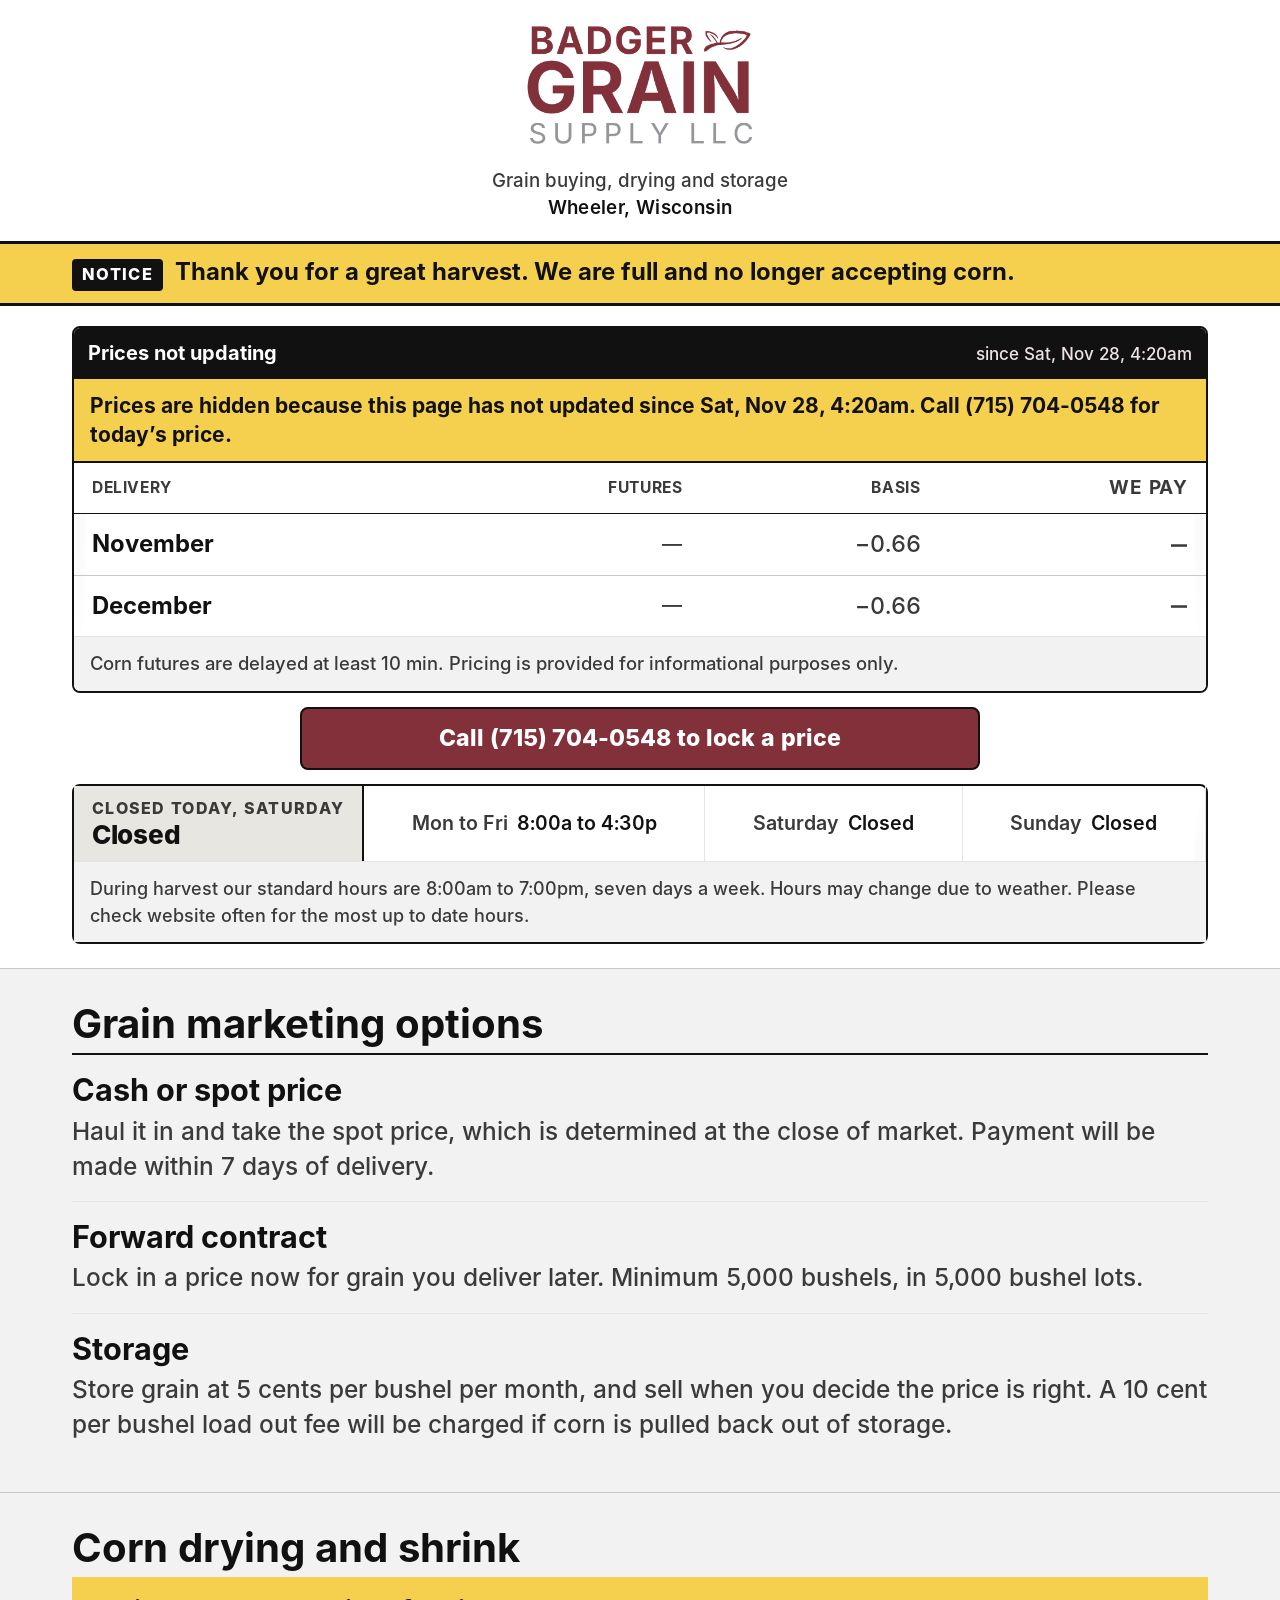
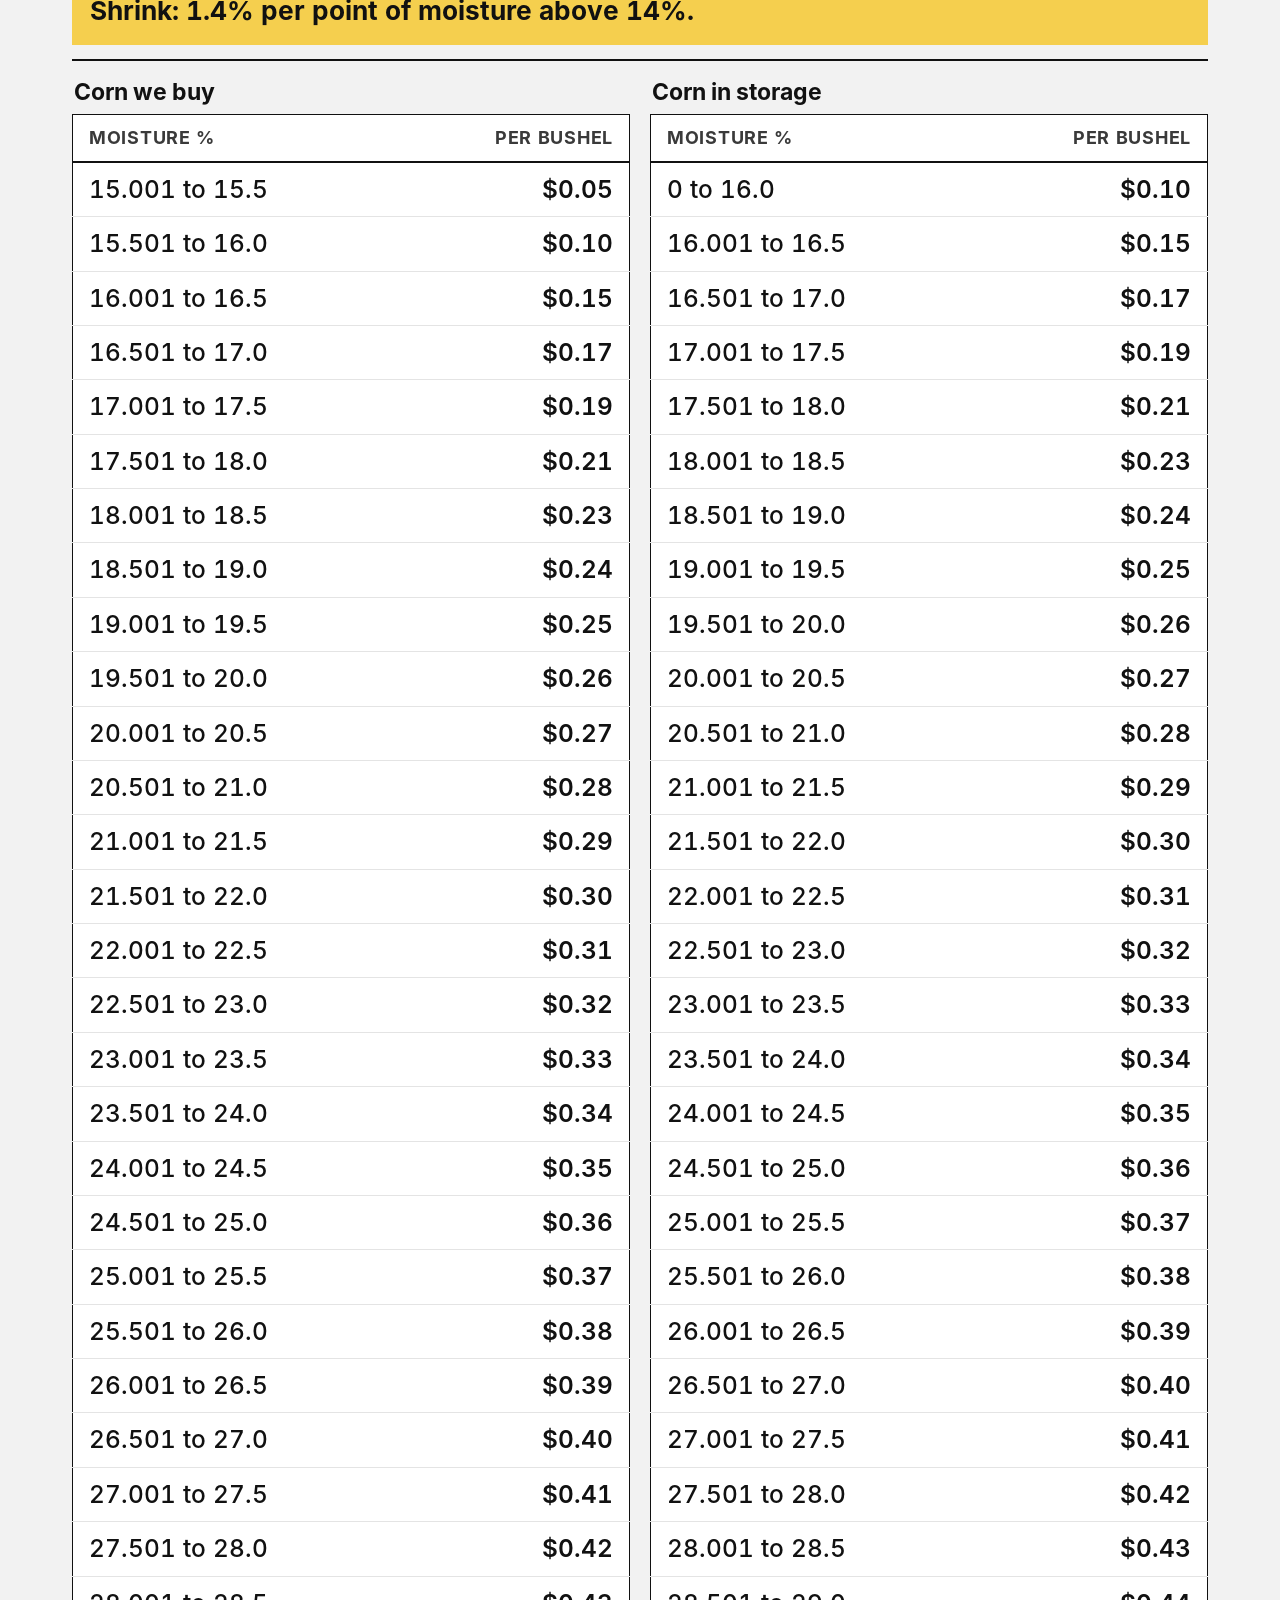
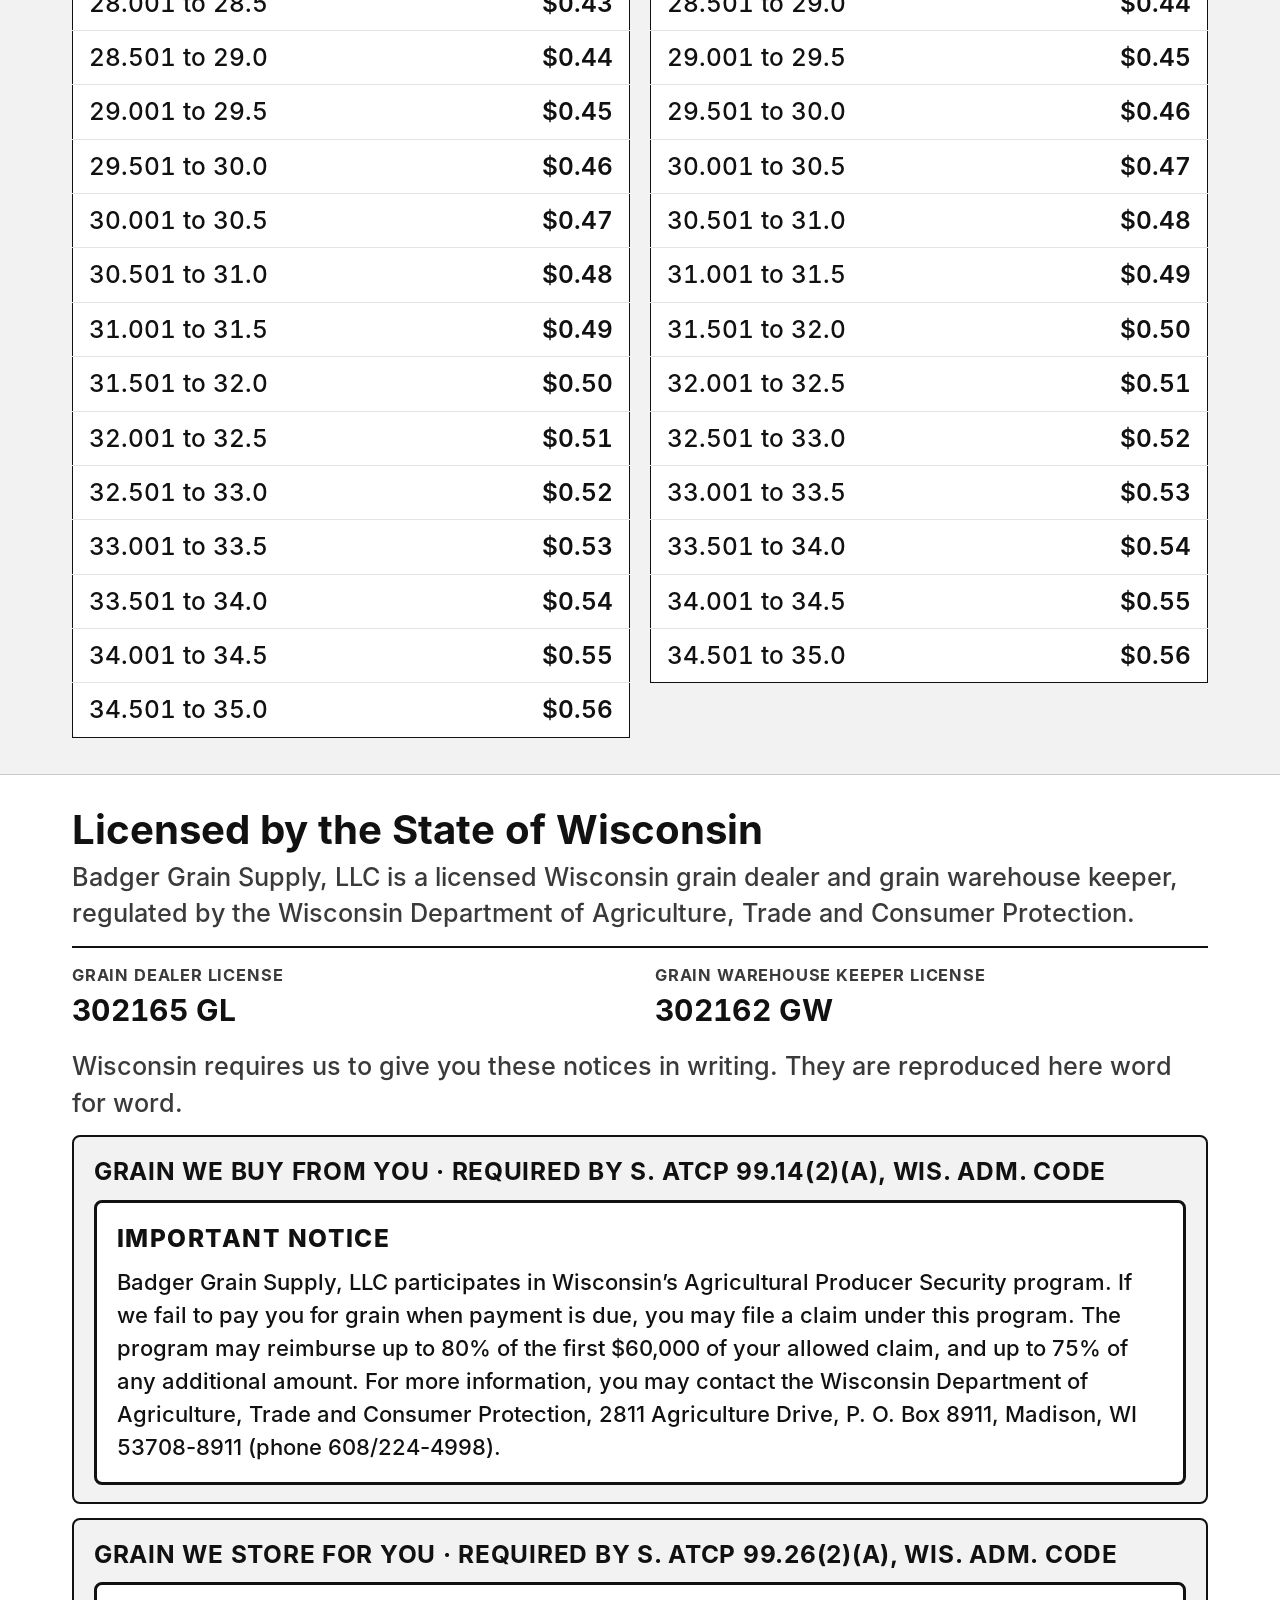
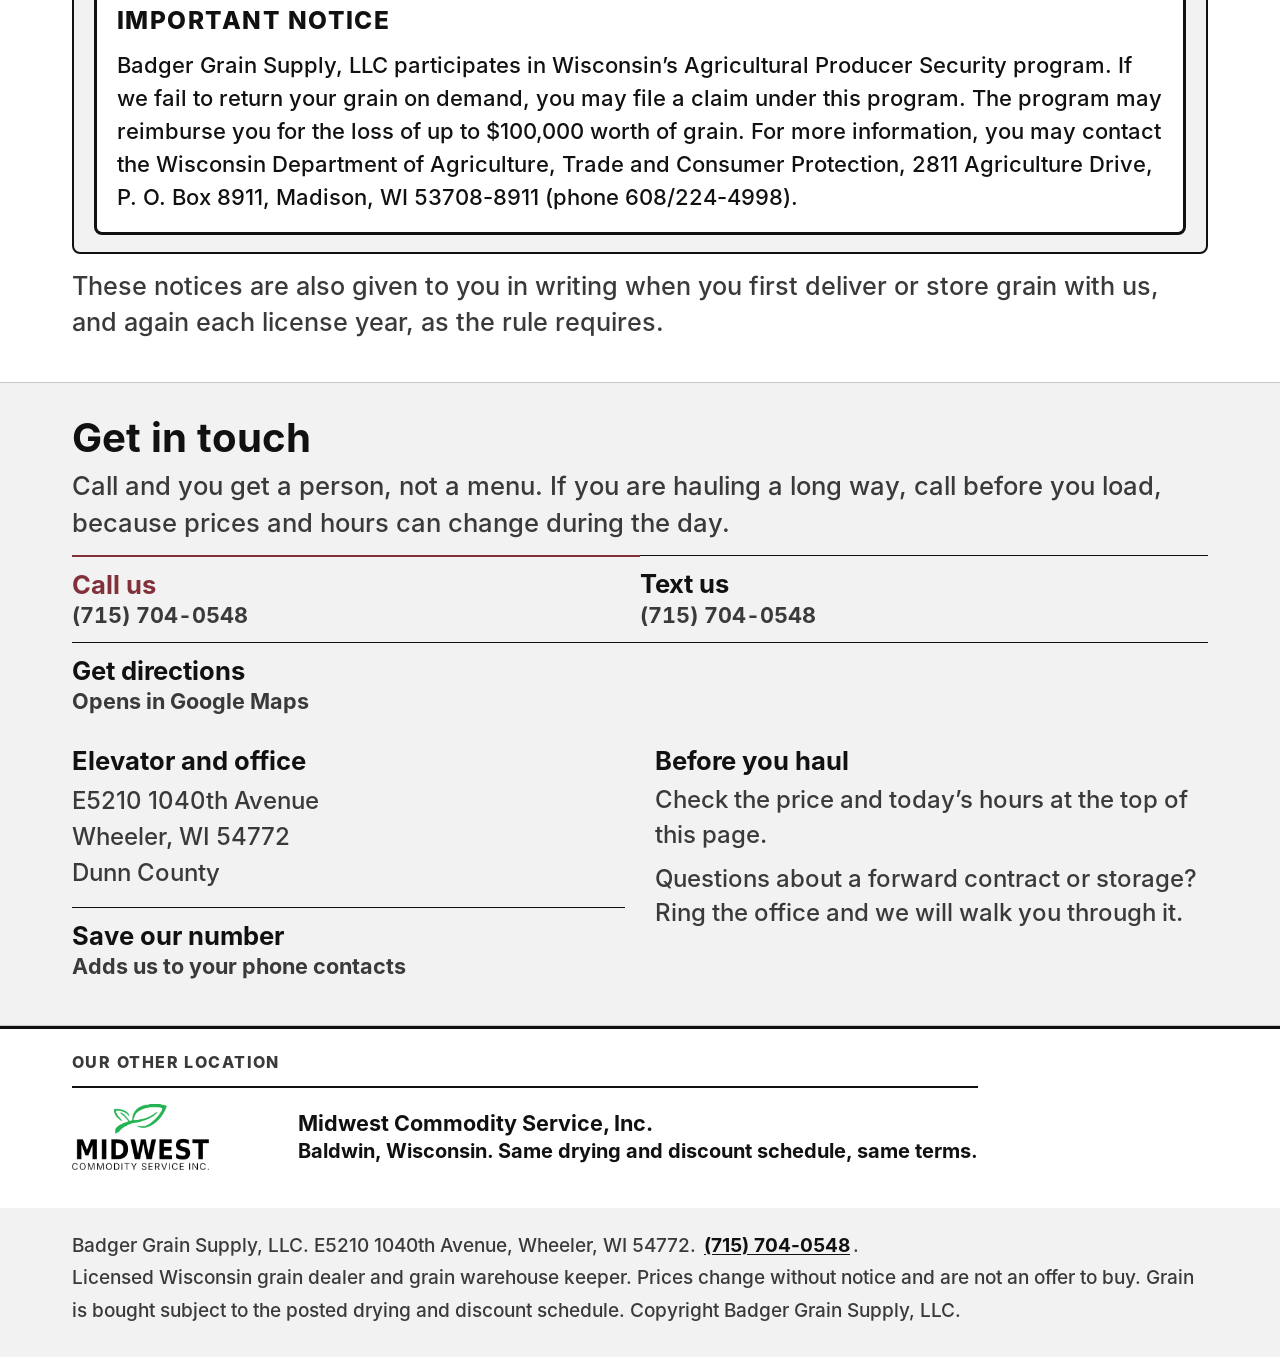
==== index.html @ 8f3e4dc2 "prices: 28 November 4:20am" ====
<!DOCTYPE html>
<html lang="en">
<head>
<meta charset="utf-8">
<meta name="viewport" content="width=device-width, initial-scale=1">
<title>Badger Grain Supply | Wheeler, WI</title>
<!-- ONE FONT FILE, PRELOADED. The browser cannot know a font exists until it
     has downloaded and parsed site.css, so on a phone the first screen is
     drawn twice: once in the fallback and again in Inter.

     MEASURED on a 400kbps link with the processor slowed four times, five
     loads each, median. "first font" is when the first Inter file finished:

       the site as it stands ......... first paint 3,972ms   first font 5,533ms
       metric-matched fallback only .. first paint 4,084ms   first font 5,649ms
       + this one preload ............ first paint 4,328ms   first font 2,225ms
       + three preloads (500/700/800)  first paint 4,980ms   first font 2,604ms

     Three was the plan and the measurement said no: three font files compete
     with the stylesheet for the same narrow pipe and cost a full second of
     first paint to save nothing. One buys the real typeface three and a third
     seconds earlier for about a third of a second of first paint. Inter 700
     is the one, because at 390px it carries 61,271px2 of the first screen's
     text against 500's 49,683 and 800's 37,548.

     crossorigin is required on a font preload even same-origin: without it the
     file is fetched twice. -->
<link rel="preload" href="fonts/inter-700.woff2" as="font" type="font/woff2" crossorigin>
<link rel="stylesheet" href="site.css">
<meta name="description" content="Badger Grain Supply buys, dries and stores corn in Wheeler, Wisconsin. Today&rsquo;s prices, hours and the corn drying schedule. Call (715) 704-0548.">
<meta name="theme-color" content="#82313a">
<link rel="canonical" href="https://badgergrain.com/">
<link rel="apple-touch-icon" href="assets/icon.png">
<meta property="og:type" content="website">
<meta property="og:site_name" content="Badger Grain Supply">
<meta property="og:title" content="Badger Grain Supply, Wheeler Wisconsin">
<meta property="og:description" content="Today&rsquo;s cash prices, hours, and the corn drying schedule. Call (715) 704-0548.">
<meta property="og:url" content="https://badgergrain.com/">
    <!-- THE LINK PREVIEW. Without these a farmer texting this address to
         another farmer, or posting it in a Facebook group, gets a bare link
         or an empty grey card -- the first thing most people ever see of
         this business, saying nothing. og.png is GENERATED from this page's
         own markup by tools/make-og.mjs, so it cannot come to disagree with
         the site the way a hand-made image would the first time the phone
         number changes. Re-run that tool and the card is right again. -->
    <meta property="og:image" content="https://badgergrain.com/og.png">
    <meta property="og:image:width" content="1200">
    <meta property="og:image:height" content="630">
    <meta property="og:image:type" content="image/png">
    <meta property="og:image:alt" content="Badger Grain Supply, LLC — cash corn prices and hours">
    <meta name="twitter:image" content="https://badgergrain.com/og.png">
<meta name="twitter:card" content="summary_large_image">
<link rel="icon" href="assets/icon.png">
<link rel="manifest" href="site.webmanifest">
</head>
<body>

<a class="skip" href="#prices">Skip to today&rsquo;s prices</a>

<header>
  <div class="wrap">
    <h1 class="logo">
      <!-- THE MARK IS A FILE, NOT A LOCKUP BUILT IN CSS. Kristi asked for the
           companies' own logos back ("keep our old logo's so people recognize it
           better"), so the four corn ears and the .wm wordmark that stood here are
           gone from this element. Everywhere else on this site the corn stays --
           the app icons, the favicon and the link-preview card are deliberately
           untouched.

           THE ARTWORK LANDED ON 2026-09-18. It was rebuilt as vector from the only
           reference there was -- a 205x98 crop of a screenshot -- because nothing
           that small survives being stretched to a 430px masthead. If the original
           files ever turn up, replacing the PNG is the whole job.

           IF THE FILE IS EVER MISSING the browser draws the alt text instead, which
           is the company's name in this site's own display face (see .logo .mark in
           site.css). That is why the alt text is a real name and not decoration.

           THE BOX IS RESERVED IN CSS, in both axes, so nothing below the masthead
           moves when the file loads and any shape fits without being cropped or
           stretched. The width and height below are MEASURED off the delivered
           file, not asked for -- they were 600x400 from assets/README.md until
           2026-09-18, when the file turned out to be 832x400 and the browser was
           reserving a box a third too narrow. -->
      <img class="mark" src="assets/logo-badgergrain.png" width="1200" height="400" alt="Badger Grain Supply, LLC">
    </h1>
    <p class="tag">Grain buying, drying and storage<span class="town">Wheeler, Wisconsin</span></p>
  </div>
</header>

<div class="notice">
  <div class="wrap">
    <span class="notice-tag">Notice</span>
    <span class="notice-msg">Thank you for a great harvest. We are full and no longer accepting corn.</span>
  </div>
</div>

<!-- Everything from here to </main> is the page proper. The notice
     banner sits above this, outside main, because it is site level
     and because publishSite() anchors it to </header>. -->
<main id="content">
<div class="top">
  <div class="wrap topgrid">

    <div class="pricecol" id="prices">
      <div class="panel">
      <div class="hd">Prices paid today<span class="as">as of Saturday, November 28, 4:20am</span></div>
      <table class="bids">
        <caption class="sr-only">Cash corn bids by delivery month</caption>
        <thead>
          <tr><th scope="col">Delivery</th><th scope="col" class="r m-hide">Futures</th><th scope="col" class="r m-hide">Basis</th><th scope="col" class="r">We pay</th></tr>
        </thead>
        <tbody>
          <tr><td class="mo">November</td><td class="fut r m-hide">$4.45<span class="q">½</span><span class="con">Dec 26</span></td><td class="bas r m-hide">−0.66</td><td class="pay r">$3.80</td></tr>
          <tr><td class="mo">December</td><td class="fut r m-hide">$4.45<span class="q">½</span><span class="con">Dec 26</span></td><td class="bas r m-hide">−0.66</td><td class="pay r">$3.80</td></tr>
        </tbody>
      </table>

      <div class="tnote">Corn futures are delayed at least 10 min. Pricing is provided for informational purposes only.</div>
      </div>
      <a class="call num" href="tel:+17157040548">Call <span class="nb">(715) 704-0548</span> to lock a price</a>
    </div>

    <div class="panel hourspanel">
      <div class="today is-shut">
        <div class="today-lbl">Closed today, Saturday</div>
        <div class="today-hrs num">Closed</div>
      </div>
      <div class="hrow"><span>Mon to Fri</span><span class="num">8:00a to 4:30p</span></div>
      <div class="hrow"><span>Saturday</span><span>Closed</span></div>
      <div class="hrow"><span>Sunday</span><span>Closed</span></div>
      <div class="hnote">During harvest our standard hours are 8:00am to 7:00pm, seven days a week. Hours may change due to weather. Please check website often for the most up to date hours.</div>
    </div>

  </div>
</div>

<section>
  <div class="wrap">
    <h2>Grain marketing options</h2>
    <div class="ways">
      <div class="way">
        <h3>Cash or spot price</h3>
        <p>Haul it in and take the spot price, which is determined at the close of market. Payment will be made within 7 days of delivery.</p>
      </div>
      <div class="way">
        <h3>Forward contract</h3>
        <p>Lock in a price now for grain you deliver later. Minimum 5,000 bushels, in 5,000 bushel lots.</p>
      </div>
      <div class="way">
        <h3>Storage</h3>
        <p>Store grain at 5 cents per bushel per month, and sell when you decide the price is right. A 10 cent per bushel load out fee will be charged if corn is pulled back out of storage.</p>
      </div>
    </div>
  </div>
</section>

<section id="drying">
  <div class="wrap">
    <h2>Corn drying and shrink</h2>
    <div class="shrink num">
      <strong>Shrink: 1.4% per point of moisture above 14%.</strong>
    </div>
    <!-- BOTH SCHEDULES, ALWAYS. Sig, 2026-09-11: "non collapsing is actually
         preferrable." This was a details element that opened on a click, so a
         grower standing at the scale had to find and press something before
         the charge that comes off his settlement would show. The box it sat in
         is kept; only the summary and the open/closed states are gone. -->
    <div class="drop">
      <div class="dropbody">
        <div class="schedgrid">
        <div class="schedcol">
          <h3 class="schedhd">Corn we buy</h3>
          <table class="sched num">
            <caption class="sr-only">Corn we buy, drying charge by moisture</caption>
            <thead><tr><th scope="col">Moisture %</th><th scope="col" class="r">Per bushel</th></tr></thead>
            <tbody>
          <tr><td>15.001 to 15.5</td><td>$0.05</td></tr>
          <tr><td>15.501 to 16.0</td><td>$0.10</td></tr>
          <tr><td>16.001 to 16.5</td><td>$0.15</td></tr>
          <tr><td>16.501 to 17.0</td><td>$0.17</td></tr>
          <tr><td>17.001 to 17.5</td><td>$0.19</td></tr>
          <tr><td>17.501 to 18.0</td><td>$0.21</td></tr>
          <tr><td>18.001 to 18.5</td><td>$0.23</td></tr>
          <tr><td>18.501 to 19.0</td><td>$0.24</td></tr>
          <tr><td>19.001 to 19.5</td><td>$0.25</td></tr>
          <tr><td>19.501 to 20.0</td><td>$0.26</td></tr>
          <tr><td>20.001 to 20.5</td><td>$0.27</td></tr>
          <tr><td>20.501 to 21.0</td><td>$0.28</td></tr>
          <tr><td>21.001 to 21.5</td><td>$0.29</td></tr>
          <tr><td>21.501 to 22.0</td><td>$0.30</td></tr>
          <tr><td>22.001 to 22.5</td><td>$0.31</td></tr>
          <tr><td>22.501 to 23.0</td><td>$0.32</td></tr>
          <tr><td>23.001 to 23.5</td><td>$0.33</td></tr>
          <tr><td>23.501 to 24.0</td><td>$0.34</td></tr>
          <tr><td>24.001 to 24.5</td><td>$0.35</td></tr>
          <tr><td>24.501 to 25.0</td><td>$0.36</td></tr>
          <tr><td>25.001 to 25.5</td><td>$0.37</td></tr>
          <tr><td>25.501 to 26.0</td><td>$0.38</td></tr>
          <tr><td>26.001 to 26.5</td><td>$0.39</td></tr>
          <tr><td>26.501 to 27.0</td><td>$0.40</td></tr>
          <tr><td>27.001 to 27.5</td><td>$0.41</td></tr>
          <tr><td>27.501 to 28.0</td><td>$0.42</td></tr>
          <tr><td>28.001 to 28.5</td><td>$0.43</td></tr>
          <tr><td>28.501 to 29.0</td><td>$0.44</td></tr>
          <tr><td>29.001 to 29.5</td><td>$0.45</td></tr>
          <tr><td>29.501 to 30.0</td><td>$0.46</td></tr>
          <tr><td>30.001 to 30.5</td><td>$0.47</td></tr>
          <tr><td>30.501 to 31.0</td><td>$0.48</td></tr>
          <tr><td>31.001 to 31.5</td><td>$0.49</td></tr>
          <tr><td>31.501 to 32.0</td><td>$0.50</td></tr>
          <tr><td>32.001 to 32.5</td><td>$0.51</td></tr>
          <tr><td>32.501 to 33.0</td><td>$0.52</td></tr>
          <tr><td>33.001 to 33.5</td><td>$0.53</td></tr>
          <tr><td>33.501 to 34.0</td><td>$0.54</td></tr>
          <tr><td>34.001 to 34.5</td><td>$0.55</td></tr>
          <tr><td>34.501 to 35.0</td><td>$0.56</td></tr>
            </tbody>
          </table>
        </div>
        <div class="schedcol">
          <h3 class="schedhd">Corn in storage</h3>
          <table class="sched num">
            <caption class="sr-only">Corn in storage, drying charge by moisture</caption>
            <thead><tr><th scope="col">Moisture %</th><th scope="col" class="r">Per bushel</th></tr></thead>
            <tbody>
          <tr><td>0 to 16.0</td><td>$0.10</td></tr>
          <tr><td>16.001 to 16.5</td><td>$0.15</td></tr>
          <tr><td>16.501 to 17.0</td><td>$0.17</td></tr>
          <tr><td>17.001 to 17.5</td><td>$0.19</td></tr>
          <tr><td>17.501 to 18.0</td><td>$0.21</td></tr>
          <tr><td>18.001 to 18.5</td><td>$0.23</td></tr>
          <tr><td>18.501 to 19.0</td><td>$0.24</td></tr>
          <tr><td>19.001 to 19.5</td><td>$0.25</td></tr>
          <tr><td>19.501 to 20.0</td><td>$0.26</td></tr>
          <tr><td>20.001 to 20.5</td><td>$0.27</td></tr>
          <tr><td>20.501 to 21.0</td><td>$0.28</td></tr>
          <tr><td>21.001 to 21.5</td><td>$0.29</td></tr>
          <tr><td>21.501 to 22.0</td><td>$0.30</td></tr>
          <tr><td>22.001 to 22.5</td><td>$0.31</td></tr>
          <tr><td>22.501 to 23.0</td><td>$0.32</td></tr>
          <tr><td>23.001 to 23.5</td><td>$0.33</td></tr>
          <tr><td>23.501 to 24.0</td><td>$0.34</td></tr>
          <tr><td>24.001 to 24.5</td><td>$0.35</td></tr>
          <tr><td>24.501 to 25.0</td><td>$0.36</td></tr>
          <tr><td>25.001 to 25.5</td><td>$0.37</td></tr>
          <tr><td>25.501 to 26.0</td><td>$0.38</td></tr>
          <tr><td>26.001 to 26.5</td><td>$0.39</td></tr>
          <tr><td>26.501 to 27.0</td><td>$0.40</td></tr>
          <tr><td>27.001 to 27.5</td><td>$0.41</td></tr>
          <tr><td>27.501 to 28.0</td><td>$0.42</td></tr>
          <tr><td>28.001 to 28.5</td><td>$0.43</td></tr>
          <tr><td>28.501 to 29.0</td><td>$0.44</td></tr>
          <tr><td>29.001 to 29.5</td><td>$0.45</td></tr>
          <tr><td>29.501 to 30.0</td><td>$0.46</td></tr>
          <tr><td>30.001 to 30.5</td><td>$0.47</td></tr>
          <tr><td>30.501 to 31.0</td><td>$0.48</td></tr>
          <tr><td>31.001 to 31.5</td><td>$0.49</td></tr>
          <tr><td>31.501 to 32.0</td><td>$0.50</td></tr>
          <tr><td>32.001 to 32.5</td><td>$0.51</td></tr>
          <tr><td>32.501 to 33.0</td><td>$0.52</td></tr>
          <tr><td>33.001 to 33.5</td><td>$0.53</td></tr>
          <tr><td>33.501 to 34.0</td><td>$0.54</td></tr>
          <tr><td>34.001 to 34.5</td><td>$0.55</td></tr>
          <tr><td>34.501 to 35.0</td><td>$0.56</td></tr>
            </tbody>
          </table>
        </div>
        </div>
      </div>
    </div>
  </div>
</section>

<section class="wi">
  <div class="wrap">
    <h2>Licensed by the State of Wisconsin</h2>
    <p>Badger Grain Supply, LLC is a licensed Wisconsin grain dealer and grain warehouse keeper, regulated by the Wisconsin Department of Agriculture, Trade and Consumer Protection.</p>
    <div class="lics">
      <div class="lic"><span class="l">Grain dealer license</span><span class="v num">302165 GL</span></div>
      <div class="lic"><span class="l">Grain warehouse keeper license</span><span class="v num">302162 GW</span></div>
    </div>
    <p class="statute-lead">Wisconsin requires us to give you these notices in writing. They are reproduced here word for word.</p>

    <div class="statute">
      <p class="statute-which">Grain we buy from you &middot; required by s. ATCP 99.14(2)(a), Wis. Adm. Code</p>
      <div class="statute-box">
        <p class="statute-hd">IMPORTANT NOTICE</p>
        <p>Badger Grain Supply, LLC participates in Wisconsin&rsquo;s Agricultural Producer Security program. If we fail to pay you for grain when payment is due, you may file a claim under this program. The program may reimburse up to 80% of the first $60,000 of your allowed claim, and up to 75% of any additional amount. For more information, you may contact the Wisconsin Department of Agriculture, Trade and Consumer Protection, 2811 Agriculture Drive, P. O. Box 8911, Madison, WI 53708-8911 (phone 608/224-4998).</p>
      </div>
    </div>

    <div class="statute">
      <p class="statute-which">Grain we store for you &middot; required by s. ATCP 99.26(2)(a), Wis. Adm. Code</p>
      <div class="statute-box">
        <p class="statute-hd">IMPORTANT NOTICE</p>
        <p>Badger Grain Supply, LLC participates in Wisconsin&rsquo;s Agricultural Producer Security program. If we fail to return your grain on demand, you may file a claim under this program. The program may reimburse you for the loss of up to $100,000 worth of grain. For more information, you may contact the Wisconsin Department of Agriculture, Trade and Consumer Protection, 2811 Agriculture Drive, P. O. Box 8911, Madison, WI 53708-8911 (phone 608/224-4998).</p>
      </div>
    </div>

    <p class="statute-foot">These notices are also given to you in writing when you first deliver or store grain with us, and again each license year, as the rule requires.</p>
  </div>
</section>

<section id="contact" itemscope itemtype="https://schema.org/LocalBusiness">
  <div class="wrap">
    <!-- Structured data for search engines. These must agree with the
         hours table further up the page and with the Google Business
         Profile; a search result that says 7am when the gate opens at 8
         is worse than no search result. Off-peak hours only. Harvest
         hours are irregular and go in the Business Profile as special
         hours, not here. -->
    <meta itemprop="name" content="Badger Grain Supply, LLC">
    <link itemprop="url" href="https://badgergrain.com/">
    <meta itemprop="description" content="Grain buying, drying and storage in Wheeler, Wisconsin. Licensed Wisconsin grain dealer and grain warehouse keeper.">
    <link itemprop="image" href="https://badgergrain.com/assets/icon.png">
    <link itemprop="additionalType" href="https://www.wikidata.org/wiki/Q1136883">
    <meta itemprop="areaServed" content="Dunn, Barron, Chippewa and St. Croix counties, Wisconsin">
    <meta itemprop="currenciesAccepted" content="USD">
    <!-- The two licence numbers are already on the page in words. They are the
         answer to "is this outfit bonded", they are printed on the elevator's
         own paperwork, and until now the only machine-readable thing about
         this business that a search engine could not see. -->
    <link itemprop="hasMap" href="https://www.google.com/maps/dir/?api=1&destination=E5210%201040th%20Ave%2C%20Wheeler%2C%20WI%2054772">
    <!-- Street-precision pin: this address geocoded by the US Census geocoder, the same pin dnilgis/bids uses (sources/badgergrain-*.json). -->
    <div itemprop="geo" itemscope itemtype="https://schema.org/GeoCoordinates"><meta itemprop="latitude" content="45.0562"><meta itemprop="longitude" content="-91.89957"></div>
    <div itemprop="identifier" itemscope itemtype="https://schema.org/PropertyValue">
      <meta itemprop="name" content="Wisconsin grain dealer license">
      <meta itemprop="value" content="302165 GL">
    </div>
    <div itemprop="identifier" itemscope itemtype="https://schema.org/PropertyValue">
      <meta itemprop="name" content="Wisconsin grain warehouse keeper license">
      <meta itemprop="value" content="302162 GW">
    </div>
    <!-- HOURS:meta -->
    <meta itemprop="openingHours" content="Mo-Fr 08:00-16:30">
    <!-- /HOURS:meta -->
    <h2>Get in touch</h2>
    <p class="intro">Call and you get a person, not a menu. If you are hauling a long way, call before you load, because prices and hours can change during the day.</p>

    <div class="actions">
      <a class="act act-primary" href="tel:+17157040548"><span class="act-t">Call us</span><span class="act-s num" itemprop="telephone">(715) 704-0548</span></a>
      <a class="act" href="sms:+17157040548"><span class="act-t">Text us</span><span class="act-s num">(715) 704-0548</span></a>
      <a class="act" href="https://www.google.com/maps/dir/?api=1&destination=E5210%201040th%20Ave%2C%20Wheeler%2C%20WI%2054772" target="_blank" rel="noopener"><span class="act-t">Get directions</span><span class="act-s">Opens in Google Maps</span></a>
    </div>

    <div class="cgrid">
      <div class="cblock">
        <h3 class="cbh">Elevator and office</h3>
        <p class="addr" itemprop="address" itemscope itemtype="https://schema.org/PostalAddress">
          <span itemprop="streetAddress">E5210 1040th Avenue</span><br>
          <span itemprop="addressLocality">Wheeler</span>, <span itemprop="addressRegion">WI</span> <span itemprop="postalCode">54772</span><br>
          Dunn County
        </p>
        <a class="act act-wide" href="data:text/vcard;charset=utf-8,BEGIN%3AVCARD%0D%0AVERSION%3A3.0%0D%0AN%3A%3BBadger%20Grain%20Supply%3B%3B%3B%0D%0AFN%3ABadger%20Grain%20Supply%0D%0AORG%3ABadger%20Grain%20Supply%2C%20LLC%0D%0ATEL%3BTYPE%3DWORK%2CVOICE%3A%2B17157040548%0D%0AADR%3BTYPE%3DWORK%3A%3B%3BE5210%201040th%20Avenue%3BWheeler%3BWI%3B54772%3BUSA%0D%0AURL%3Ahttps%3A%2F%2Fbadgergrain.com%2F%0D%0ANOTE%3AGrain%20buying%2C%20drying%20and%20storage.%20Wheeler%2C%20Wisconsin.%0D%0AEND%3AVCARD%0D%0A" download="Badger-Grain-Supply.vcf"><span class="act-t">Save our number</span><span class="act-s">Adds us to your phone contacts</span></a>
      </div>
      <div class="cblock">
        <h3 class="cbh">Before you haul</h3>
        <p>Check the price and today&rsquo;s hours at the top of this page.</p>
        <p>Questions about a forward contract or storage? Ring the office and we will walk you through it.</p>
      </div>
    </div>
  </div>
</section>

</main>

<div class="sister">
  <div class="wrap">
    <p class="sister-l">Our other location</p>
    <a class="sister-a" href="https://midwestcommodity.com/">
      <span class="logo sm">
        <!-- THE OTHER ELEVATOR'S OWN MARK, not this one's, and not a wordmark
             built in CSS any more. aria-hidden because the sentence to its right
             already names that company: without it a screen reader reads the name
             twice before it gets to the town. The alt text is still there and is
             still what a browser draws while the artwork is missing -- aria-hidden
             takes the element out of the accessibility tree, not off the page. -->
        <img class="mark" src="assets/logo-midwestcommodity.png" width="832" height="400" alt="Midwest Commodity Service, Inc." aria-hidden="true">
      </span>
      <span class="sister-t"><strong>Midwest Commodity Service, Inc.</strong>Baldwin, Wisconsin. Same drying and discount schedule, same terms.</span>
    </a>
  </div>
</div>

<footer>
  <div class="wrap">
    Badger Grain Supply, LLC. <span class="nb">E5210 1040th Avenue</span>, <span class="nb">Wheeler, WI 54772</span>. <span class="foot-tel"><a href="tel:+17157040548">(715) 704-0548</a><span class="foot-dot">.</span></span><br>
    Licensed Wisconsin grain dealer and grain warehouse keeper. Prices change without notice and are not an offer to buy. Grain is bought subject to the posted drying and discount schedule. Copyright Badger Grain Supply, LLC.
  </div>
</footer>


<!-- TODAY:js -->
<script type="application/json" id="today-hours">{"weekday":"8:00a to 4:30p","saturday":null,"sunday":null,"harvest":"8:00a to 7:00p","harvest_mode":false,"closed_today":false,"today_override":null,"today_date":null}</script>
<script>
/* The box, worked out from your clock rather than from the last build.
   Generated by tools/update-today.mjs -- edit tools/today-core.mjs, not this. */
(function () {
  "use strict";
  const DAY_NAMES =
    ["Sunday", "Monday", "Tuesday", "Wednesday", "Thursday", "Friday", "Saturday"];

  function spanMinutes(text) {
    const m = /^(\d{1,2}):(\d{2})([ap])\s+to\s+(\d{1,2}):(\d{2})([ap])$/i
      .exec(String(text ?? "").trim());
    if (!m) return null;
    const mins = (hh, mm, ap) => {
      let hr = +hh % 12;
      if (ap.toLowerCase() === "p") hr += 12;
      return hr * 60 + +mm;
    };
    const open = mins(m[1], m[2], m[3]), close = mins(m[4], m[5], m[6]);
    return close > open ? [open, close] : null;
  }

  const opensAt = (text) =>
    spanMinutes(text) ? String(text).split(/\s+to\s+/i)[0] : null;

  function todayBox(h, { dow, dayName, nowMins }) {
    const hoursOn = (d) =>
      h.harvest_mode ? h.harvest : d === 0 ? h.sunday : d === 6 ? h.saturday : h.weekday;

    let label, hours;
    if (h.closed_today)        { label = `Closed today, ${dayName}`;  hours = "Closed"; }
    else if (h.today_override) { label = `Open today, ${dayName}`;    hours = h.today_override; }
    else if (h.harvest_mode)   { label = `Harvest hours, ${dayName}`; hours = h.harvest; }
    else                       { label = `Open today, ${dayName}`;    hours = hoursOn(dow); }
    if (!h.closed_today && !h.today_override && !h.harvest_mode && !hoursOn(dow)) {
      label = `Closed today, ${dayName}`; hours = "Closed";
    }

    const span = h.closed_today ? null : spanMinutes(hours);
    if (span) {
      const [open, close] = span;
      if (nowMins < open) {
        label = `Closed now, ${dayName}`;
        hours = `Opens ${opensAt(hours)}`;
      } else if (nowMins >= close) {
        let next = null;
        for (let i = 1; i <= 7 && !next; i++) {
          const d = (dow + i) % 7;
          const hrs = hoursOn(d);
          if (hrs) next = { hours: hrs, tomorrow: i === 1, name: DAY_NAMES[d] };
        }
        label = "Closed for the day";
        hours = next
          ? `${next.tomorrow ? "Tomorrow" : next.name} ${opensAt(next.hours) ?? ""}`.trim()
          : "Call for hours";
      }
    }
    const open = !/^Closed/.test(label);
    return { label, hours, open };
  }

  function expireToday(h, todayISO) {
    if ((h.closed_today || h.today_override) && h.today_date !== todayISO) {
      h.closed_today = false;
      h.today_override = null;
      h.today_date = null;
      return true;
    }
    return false;
  }

  function bannerShowing(h, todayISO) {
    if (typeof h.banner !== "string" || !h.banner.trim()) return null;
    const u = h.banner_until;
    if (typeof u === "string" && /^\d{4}-\d{2}-\d{2}$/.test(u) && todayISO > u) return null;
    return h.banner;
  }

  function msToNextMinute(nowMs) {
    if (!Number.isFinite(nowMs)) return 60000;
    return 60000 - (((nowMs % 60000) + 60000) % 60000) + 1000;
  }

  function paint() {
   try {
    var data = document.getElementById("today-hours");
    if (!data) return;
    var h = JSON.parse(data.textContent);
    var now = new Date();
    var parts = new Intl.DateTimeFormat("en-US", {
      timeZone: "America/Chicago", weekday: "long",
      hour: "2-digit", minute: "2-digit", hour12: false,
    }).formatToParts(now);
    var g = {};
    for (var i = 0; i < parts.length; i++) g[parts[i].type] = parts[i].value;
    var dow = DAY_NAMES.indexOf(g.weekday);
    if (dow < 0) return;
    /* en-CA gives YYYY-MM-DD, the same shape the build compares against. */
    var todayISO = new Intl.DateTimeFormat("en-CA", {
      timeZone: "America/Chicago", year: "numeric", month: "2-digit", day: "2-digit",
    }).format(now);
    expireToday(h, todayISO);
    /* Some ICU builds render midnight as hour 24. */
    var nowMins = (Number(g.hour) % 24) * 60 + Number(g.minute);
    var r = todayBox(h, { dow: dow, dayName: g.weekday, nowMins: nowMins });

    var box = document.querySelector(".today");
    if (!r.hours) { if (box && box.parentNode) box.parentNode.removeChild(box); return; }

    /* The build removes the box on a day with no hours. Without this, a Sunday
       build followed by no Monday build would leave Monday with no box at all
       and the script with nothing to correct -- the exact failure it is here
       to prevent, arriving one day later. */
    if (!box) {
      var first = document.querySelector(".hrow");
      if (!first || !first.parentNode) return;
      box = document.createElement("div");
      var l = document.createElement("div"); l.className = "today-lbl";
      var v = document.createElement("div"); v.className = "today-hrs num";
      box.appendChild(l); box.appendChild(v);
      first.parentNode.insertBefore(box, first);
    }
    var lbl = box.querySelector(".today-lbl"), hrs = box.querySelector(".today-hrs");
    if (!lbl || !hrs) return;
    box.className = "today" + (r.open ? "" : " is-shut");
    lbl.textContent = r.label;
    hrs.textContent = r.hours;
   } catch (e) {
    /* Leave the sentence the build wrote. It was right when it was written. */
   }
  }

  paint();

  /* IT HAS TO KEEP LOOKING, NOT LOOK ONCE.
   *
   * Measured 2026-08-20 in a real browser with the clock moved: at 07:55 the
   * box correctly read "Closed now, Opens 8:00a"; at 08:05 WITHOUT A RELOAD it
   * still read "Closed now". Reloading fixed it, which is the tell -- the rule
   * was right all along and simply never ran again. At the other end of the
   * day the same fault is worse: at 17:05 the page went on saying OPEN with
   * the gate shut, which is the exact failure this box exists to prevent.
   *
   * A page on the scale-house screen, or on a phone in somebody's pocket, is
   * not reloaded at eight o'clock. So it ticks.
   *
   * TO THE TOP OF THE MINUTE, not every thirty seconds. Eight o'clock should
   * land at eight o'clock rather than up to a minute late, and a minute late
   * on the close is a minute of a page saying come on in. */
  /* WRAPPED, LIKE THE PAINT IS.
   *
   * test/clientclock.test.mjs runs this block against a deliberately minimal
   * host and asserts that "if anything at all goes wrong the sentence the
   * build wrote is left alone". The first version of this wiring sat OUTSIDE
   * any guard, so on a host without setTimeout it threw where the old code
   * had merely done nothing -- and worse, the throw happened before the
   * visibilitychange and pageshow listeners were registered, so one missing
   * feature took the other two down with it. A page must never be broken by
   * the thing that keeps its clock. */
  try {
  var timer = null;
  function schedule() {
    if (timer) clearTimeout(timer);
    timer = setTimeout(function () { paint(); schedule(); }, msToNextMinute(Date.now()));
  }
  schedule();

  /* A SLEEPING PHONE RUNS NO TIMERS. Waking at half past nine to a page that
     still says "Opens 8:00a" is the same failure as never ticking. */
  document.addEventListener("visibilitychange", function () {
    if (!document.hidden) { paint(); schedule(); }
  });

  /* AND THE BACK BUTTON DOES NOT RE-RUN THIS SCRIPT. A page restored from the
     bfcache comes back exactly as it was left, stale clock and all. Same
     lesson the admin screen learned about restored form state. */
  window.addEventListener("pageshow", function (e) {
    if (e.persisted) { paint(); schedule(); }
  });
  } catch (e) {
    /* The box is painted and correct as of now; it just will not follow the
       clock on this host. Strictly better than an exception. */
  }
})();
</script>
<!-- /TODAY:js -->

<!-- PRICE:meta -->
<script type="application/json" id="price-meta">{"builtFrom":"2026-11-28T10:20:16.361Z"}</script>
<!-- /PRICE:meta -->
<!-- PRICE:stale -->
<script>
/* IS THIS PAGE STILL BEING BUILT, AND IS THE MARKET OPEN?
   The price above is baked in by the build, which reads the board every ten
   minutes around the clock. If the build stops, the price freezes and the
   page would go on saying "Prices paid today". So, in the reader's browser:

   - past 4 hours without a build, the cash and futures columns turn to
     dashes, the heading says "Prices not updating since ..." and the reader
     is asked to call. The same line Flash Grain uses, at the same 4 hours
     the build itself withdraws the price (Sig, 13 Oct); this covers the case
     where the build does not run at all.
   - past 24 hours the "since" time carries the date, because "since Tue
     8:10am" could be any Tuesday.
   - while the build is fresh and CBOT is shut (the 7:45 to 8:30am break,
     afternoons, overnight Friday to Sunday evening) the stamp says
     "CBOT closed". Exchange holidays are not known here.

   Everything is looked up again on each check, because PRICE:live below can
   replace the panel and its stamp while the page is open. With JavaScript off
   the page is exactly what the build wrote. */
(function () {
  "use strict";
  var HIDE_H = 4, DATE_H = 24, TZ = "America/Chicago";
  var DAYS = ["Mon", "Tue", "Wed", "Thu", "Fri", "Sat", "Sun"];
  function central(t) {
    var p = {};
    new Intl.DateTimeFormat("en-US", { timeZone: TZ, weekday: "short", hour: "numeric",
      minute: "numeric", hourCycle: "h23" }).formatToParts(new Date(t))
      .forEach(function (x) { p[x.type] = x.value; });
    return { day: DAYS.indexOf(p.weekday), min: (+p.hour % 24) * 60 + (+p.minute) };
  }
  /* CBOT corn: Sunday to Friday 7:00pm to 7:45am, and 8:30am to 1:20pm on
     weekdays. Central time. */
  function cbotOpen(t) {
    var n = central(t), wk = n.day >= 0 && n.day <= 4;
    if (wk && n.min >= 510 && n.min < 800) return true;
    if (wk && n.min < 465) return true;
    if ((n.day === 6 || (n.day >= 0 && n.day <= 3)) && n.min >= 1140) return true;
    return false;
  }
  function since(t, withDate) {
    var o = { timeZone: TZ, weekday: "short", hour: "numeric", minute: "2-digit" };
    if (withDate) { o.month = "short"; o.day = "numeric"; }
    return new Date(t).toLocaleString("en-US", o).replace(/ ([AP])M$/, function (_m, a) {
      return a.toLowerCase() + "m"; });
  }
  function paint() {
    var meta = document.getElementById("price-meta");
    var panel = document.querySelector(".pricecol .panel");
    if (!meta || !panel) return;        /* withdrawn state, or an older build */
    var when;
    try { when = Date.parse(JSON.parse(meta.textContent).builtFrom); } catch (e) { return; }
    if (!when) return;
    var hd = panel.querySelector(".hd");
    var table = panel.querySelector("table.bids");
    if (!hd || !table || !hd.firstChild) return;
    var as = hd.querySelector(".as");
    if (as && !as.getAttribute("data-built")) as.setAttribute("data-built", as.textContent);
    var now = Date.now(), hours = (now - when) / 36e5;
    if (hours <= HIDE_H) {
      if (as) as.textContent = as.getAttribute("data-built") + (cbotOpen(now) ? "" : " · CBOT closed");
      return;
    }
    var stamp = since(when, hours > DATE_H);
    panel.classList.add("is-stale");
    hd.firstChild.nodeValue = "Prices not updating";
    if (as) as.textContent = "since " + stamp;
    var cells = table.querySelectorAll("td.pay, td.fut");
    for (var i = 0; i < cells.length; i++) {
      cells[i].textContent = "—";
      cells[i].setAttribute("aria-label", "not shown");
      cells[i].classList.add("gone");
    }
    var tel = document.querySelector(".call .nb");
    var p = panel.querySelector(".stalewarn");
    if (!p) {
      p = document.createElement("p");
      p.className = "stalewarn";
      p.setAttribute("role", "alert");
      panel.insertBefore(p, table);
    }
    p.textContent = "Prices are hidden because this page has not updated since " + stamp + ". Call ";
    if (tel) {
      var nb = document.createElement("span");
      nb.className = "nb";                 /* the number does not break across lines */
      nb.textContent = tel.textContent;
      p.appendChild(nb);
      p.appendChild(document.createTextNode(" for today’s price."));
    } else p.appendChild(document.createTextNode("us for today’s price."));
  }
  paint();
  /* A page left open on the office screen crosses both lines without ever
     reloading, and the market opens and shuts on the minute. */
  document.addEventListener("visibilitychange", paint);
  document.addEventListener("pricechange", paint);
  window.addEventListener("pageshow", paint);
  setInterval(paint, 6e4);
})();
</script>
<!-- /PRICE:stale -->
<!-- PRICE:live -->
<script>
/* THE PRICE ARRIVES BEFORE THE PAGE DOES.
   A new price is committed to this site's repository about forty seconds after
   the board is read. GitHub Pages then takes anywhere from half a minute to
   more than four to publish it -- measured 2026-09-21: the 10:20am build was
   committed at 10:20:42 and badgergrain.com showed it at about 10:25, with a
   hard refresh at 10:23 still on 10:10am. So this asks the repository itself.

   How: when the price on screen is more than ten and a half minutes old, ask
   GitHub which commit is newest on main, read index.html at exactly that
   commit (a commit address never serves an older copy, which a branch address
   can for five minutes), and put its price panel in place of this one. It is
   the same panel the build wrote, not a second rendering of it.

   What it never does: show an older price than the one on screen, run anywhere
   but the two live domains, or keep asking while the tab is hidden. GitHub
   allows sixty of these questions an hour to each visitor; this asks one or
   two every ten minutes, backs off to every five when the reader has stopped,
   and stops for fifteen minutes if GitHub says no. With JavaScript off, or
   GitHub unreachable, the page is exactly what Pages published. */
(function () {
  "use strict";
  var REPOS = { "badgergrain.com": "badgergrain", "midwestcommodity.com": "midwestcommodity" };
  var repo = REPOS[String(location.hostname).replace(/^www\./, "")];
  if (!repo || !window.fetch || !window.Promise) return;
  var API = "https://api.github.com/repos/midwestagsupply/" + repo + "/commits/main";
  var RAW = "https://raw.githubusercontent.com/midwestagsupply/" + repo + "/";
  var REGION = /(<div class="pricecol" id="prices">\s*<div class="panel">\n)([\s\S]*?)(\n\s*<div class="tnote">)/;
  var META = /<!-- PRICE:meta -->([\s\S]*?)<!-- \/PRICE:meta -->/;
  var STAMP = /id="price-meta">([^<]*)<\/script>/;
  var CYCLE = 10 * 6e4, GRACE = 30e3, FAST = 90e3, SLOW = 5 * 6e4, FAST_FOR = 15 * 6e4, PAUSE = 15 * 6e4;

  var lastSha = null, lastAsk = 0, pausedUntil = 0, timer = null, busy = false;

  function builtFrom() {
    var m = document.getElementById("price-meta");
    if (!m) return null;
    try { var t = Date.parse(JSON.parse(m.textContent).builtFrom); return isFinite(t) ? t : null; }
    catch (e) { return null; }
  }

  /* How long to wait before asking. Due ten and a half minutes after the read
     on screen; every ninety seconds for the quarter hour after that; then every
     five minutes, because a reader that has stopped will not start faster for
     being asked. */
  function wait(now) {
    var t = builtFrom(), due = t === null ? lastAsk + SLOW : t + CYCLE + GRACE;
    if (now < pausedUntil) return pausedUntil - now;
    if (now < due) return due - now;
    var step = (t !== null && now - due < FAST_FOR) ? FAST : SLOW;
    return Math.max(0, lastAsk + step - now);
  }

  function swap(html) {
    var r = REGION.exec(html), mm = META.exec(html);
    if (!r || !mm) return false;                  /* not a page this knows */
    var sm = STAMP.exec(mm[1]), next = null;
    if (sm) { try { next = Date.parse(JSON.parse(sm[1]).builtFrom); } catch (e) { return false; } }
    var cur = builtFrom();
    /* NEVER BACKWARDS. The newest commit on main is never older than what
       Pages serves, but GitHub's answer can be a minute behind a publish. */
    if (next !== null && cur !== null && !(next > cur)) return false;
    if (next === null && cur === null) return false;
    var panel = document.querySelector(".pricecol .panel");
    var note = panel && panel.querySelector(".tnote");
    if (!note) return false;
    while (note.previousSibling) panel.removeChild(note.previousSibling);
    note.insertAdjacentHTML("beforebegin", r[2] + "\n");
    panel.classList.remove("is-stale");
    var meta = document.getElementById("price-meta");
    if (sm) {
      if (!meta) {
        meta = document.createElement("script");
        meta.type = "application/json"; meta.id = "price-meta";
        document.body.appendChild(meta);
      }
      meta.textContent = sm[1];
    } else if (meta) meta.parentNode.removeChild(meta);
    try { document.dispatchEvent(new Event("pricechange")); } catch (e) { /* old browser */ }
    return true;
  }

  function ask() {
    if (busy) return Promise.resolve();
    busy = true; lastAsk = Date.now();
    return fetch(API, { cache: "no-store", headers: { Accept: "application/vnd.github.sha" } })
      .then(function (r) {
        if (r.status === 403 || r.status === 429) { pausedUntil = Date.now() + PAUSE; return null; }
        return r.ok ? r.text() : null;
      })
      .then(function (sha) {
        sha = sha && String(sha).trim();
        if (!sha || !/^[0-9a-f]{40}$/.test(sha) || sha === lastSha) return null;
        return fetch(RAW + sha + "/index.html", { cache: "no-store" }).then(function (r) {
          if (!r.ok) return null;
          return r.text().then(function (html) { lastSha = sha; swap(html); });
        });
      })
      .catch(function () { /* offline, or GitHub down: the page stands as published */ })
      .then(function () { busy = false; });
  }

  function tick() {
    clearTimeout(timer); timer = null;
    if (document.hidden) return;                 /* visibilitychange restarts it */
    var w = wait(Date.now());
    if (w > 0) { timer = setTimeout(tick, Math.min(w, SLOW)); return; }
    ask().then(tick);
  }

  document.addEventListener("visibilitychange", tick);
  window.addEventListener("pageshow", tick);
  window.addEventListener("online", tick);
  tick();
})();
</script>
<!-- /PRICE:live -->
<!-- PRICE:flash -->
<script>
/* THE ONE LINE THAT MAKES A NEW PRICE VISIBLE. PRICE:live already announces
   every successful swap on `pricechange`; this puts a class on the panel for
   the length of the tint in site.css and takes it off again, so a second
   update a minute later flashes a second time. Nothing here decides anything:
   if the script is blocked the panel still updates, just quietly. */
(function () {
  "use strict";
  var TINT = 1700;
  var t = null;
  document.addEventListener("pricechange", function () {
    var p = document.querySelector(".pricecol .panel");
    if (!p) return;
    p.classList.remove("is-fresh");
    void p.offsetWidth;                 /* restart the tint on a second swap */
    p.classList.add("is-fresh");
    clearTimeout(t);
    t = setTimeout(function () { p.classList.remove("is-fresh"); }, TINT);
  });
})();
</script>
<!-- /PRICE:flash -->




<!-- THE FIXED CALL BAR IS GONE. Removed 2026-08-31 at Sig's word: "i hate
     the call the office that moves with scroll, remove from both sites."

     What it was for, written down so nobody re-derives it and puts it back:
     the page is about 6,900px tall on a phone and the Call button sits in the
     first 11% of it, so a reader who has scrolled past has no button in front
     of them. THAT GAP IS REAL, AND IT IS NOW COVERED BY THE FOOTER, which
     carries the same number as its own tel: link on its own line — the change
     made on this same day for a different reason. Top of the page and bottom
     of the page, and nothing pinned over the reading in between. -->

</body>
</html>
---- site.css ----
/* Comments explaining each rule were moved out of this file on 2026-10-13 so
   visitors do not download them; see this file's history before that date. */
@font-face{font-family:"Inter";src:url("fonts/inter-500.woff2") format("woff2"),url("fonts/inter-500.woff") format("woff");font-weight:500;font-style:normal;font-display:swap}
@font-face{font-family:"Inter";src:url("fonts/inter-600.woff2") format("woff2"),url("fonts/inter-600.woff") format("woff");font-weight:600;font-style:normal;font-display:swap}
@font-face{font-family:"Inter";src:url("fonts/inter-700.woff2") format("woff2"),url("fonts/inter-700.woff") format("woff");font-weight:700;font-style:normal;font-display:swap}
@font-face{font-family:"Inter";src:url("fonts/inter-800.woff2") format("woff2"),url("fonts/inter-800.woff") format("woff");font-weight:800;font-style:normal;font-display:swap}
@font-face{font-family:"Wordmark";src:url("fonts/dejavusanscondensed-bold.woff2") format("woff2"),url("fonts/dejavusanscondensed-bold.woff") format("woff");font-weight:700;font-style:normal;font-display:swap}
:root{
  --font: "Inter","Segoe UI",system-ui,-apple-system,BlinkMacSystemFont,Roboto,"Helvetica Neue",Arial,sans-serif;
  --display:"Wordmark","DejaVu Sans Condensed","Liberation Sans Narrow","Arial Narrow",Arial,sans-serif;
  --radius:8px;--ink:#111111;--paper:#ffffff;--bg:#f2f2f2;--yellow:#f5cf4e;--yellow-dk:#e2b92e;
  --line:#c8c8c8;--line-lt:#e4e4e4;--grey:#3a3a3a;--band:#f2f2f2;

  --brand:#82313a;--brand-dk:#6f2a32;--brand-lt:#963943;--brand-dark-txt:#b34350;--on-brand:#ffffff;

  --panel-hd:#82313a;--panel-hd-fg:#ffffff;--panel-hd-as:#eee4e5;

  --sister-brand:#15662f;
}

:root{--brand-txt:var(--brand)}
*{box-sizing:border-box;margin:0;padding:0}
html{-webkit-text-size-adjust:100%;font-size:19px}
body{font-family:var(--font);color:var(--ink);background:var(--bg);line-height:1.45;font-size:1.05rem;font-weight:500}
a{color:var(--ink);font-weight:700;text-decoration:underline;text-underline-offset:2px}
h1,h2,h3{line-height:1.15;font-weight:700}
.num{font-variant-numeric:tabular-nums;font-feature-settings:"tnum" 1}
.wrap{max-width:1180px;margin:0 auto;padding:0 16px}
.sister{background:var(--paper);border-top:3px solid var(--ink);padding:22px 0}
.sister-l{font-size:.8rem;font-weight:800;letter-spacing:.09em;text-transform:uppercase;color:var(--grey);margin-bottom:12px}
.sister-a{display:inline-flex;align-items:center;gap:16px;flex-wrap:wrap;text-decoration:none;color:var(--ink);border:2px solid var(--ink);border-radius:var(--radius);padding:14px 18px;max-width:100%}
.sister-a:hover{background:var(--yellow);text-decoration:none}

.sister .wmrule{background:var(--sister-brand)}

.sister-t{font-size:1rem;line-height:1.35;min-width:0}
.sister-t strong{display:block;font-size:1.08rem}
.logo.sm{display:flex;align-items:center;gap:1px;line-height:1;flex:0 0 auto}
.logo.sm .ear{height:clamp(52px,12vw,64px)}
.logo.sm .wm1{font-size:clamp(1.5rem,4.6vw,1.85rem)}
.logo.sm .wmrule{height:3px;margin:3px 0 2px}
.logo.sm .wm2{font-size:clamp(.56rem,1.7vw,.68rem);letter-spacing:.075em}
header{background:var(--paper);border-bottom:3px solid var(--ink);text-align:center}
header .wrap{display:flex;flex-direction:column;align-items:center;gap:8px;padding-top:14px;padding-bottom:14px}
.logo{margin:0;line-height:0}
.logo>img{display:block;width:auto;height:clamp(74px,17vw,120px);max-width:100%}
.logo:has(.wm){display:flex;align-items:center;justify-content:center;gap:2px;max-width:100%;line-height:1}
.logo .ear{display:block;width:auto;height:clamp(58px,13vw,112px);flex:0 0 auto}
.logo .ear.l{margin-right:-3px} .logo .ear.r{margin-left:-3px}
.wm{display:flex;flex-direction:column;align-items:center;line-height:1;min-width:0}
.wm1{font-family:var(--display);font-size:clamp(1.85rem,6.4vw,3.35rem);font-weight:700;text-transform:uppercase;line-height:.92;letter-spacing:.005em}
.wmrule{display:block;width:100%;height:clamp(3px,.55vw,5px);background:var(--brand);margin:clamp(3px,.5vw,5px) 0 clamp(2px,.4vw,4px)}
.wm2{font-family:var(--display);font-size:clamp(.66rem,2.36vw,1.24rem);font-weight:700;letter-spacing:.085em;text-transform:uppercase;white-space:nowrap;line-height:1}
.sr-only{position:absolute;width:1px;height:1px;overflow:hidden;clip:rect(0 0 0 0);white-space:nowrap}

.tag{margin-top:clamp(10px,1.3vw,18px);font-size:clamp(.85rem,.82rem + .18vw,.95rem);color:var(--grey);max-width:34em;line-height:1.45}
.tag .town{display:block;font-weight:600;color:var(--ink);letter-spacing:.02em}
.pricecol{display:flex;flex-direction:column;gap:14px;min-width:0}
.call{display:block;width:100%;text-align:center;background:var(--brand);color:var(--on-brand);font-weight:800;font-size:clamp(1.1rem,1rem + .5vw,1.38rem);padding:18px 22px;text-decoration:none;border-radius:var(--radius);border:3px solid var(--ink)}
.call:hover{background:var(--brand-dk);text-decoration:none}
.notice{background:var(--yellow);border-bottom:3px solid var(--ink);padding:12px 0}
.notice .wrap{display:flex;align-items:baseline;gap:12px;flex-wrap:wrap}
.notice-tag{background:var(--ink);color:#fff;font-weight:800;font-size:.82rem;letter-spacing:.08em;text-transform:uppercase;padding:4px 10px;border-radius:4px;flex:0 0 auto}
.notice-msg{font-weight:700;font-size:clamp(1.02rem,.97rem + .35vw,1.2rem);line-height:1.35}
.top{background:var(--paper);border-bottom:1px solid var(--line);padding:22px 0 28px}
.topgrid{display:grid;grid-template-columns:1fr;gap:16px;align-items:start}
.topgrid > *{min-width:0}
.panel{border:2px solid var(--ink);border-radius:var(--radius);overflow-x:auto;scrollbar-width:thin;background-color:var(--paper);
  background-image:linear-gradient(to right,var(--paper),rgba(255,255,255,0)),linear-gradient(to left,var(--paper),rgba(255,255,255,0)),radial-gradient(farthest-side at 0 50%,rgba(17,17,17,.20),rgba(17,17,17,0)),radial-gradient(farthest-side at 100% 50%,rgba(17,17,17,.20),rgba(17,17,17,0));
  background-position:left center,right center,left center,right center;background-repeat:no-repeat;
  background-size:34px 100%,34px 100%,13px 100%,13px 100%;background-attachment:local,local,scroll,scroll}
.panel .hd{background:var(--panel-hd);color:var(--panel-hd-fg);padding:12px 14px;font-weight:700;font-size:1.05rem;display:flex;justify-content:space-between;gap:8px;align-items:baseline;flex-wrap:wrap}
.panel .hd .as{font-weight:400;color:var(--panel-hd-as);font-size:.85rem}
.bids td.mo{font-weight:700;white-space:nowrap}
.bids .fut{font-variant-numeric:tabular-nums;white-space:nowrap}
.bids .con{display:block;font-size:.8rem;font-weight:500;color:var(--grey);margin-top:2px;letter-spacing:.01em}
.bids td.bas{font-variant-numeric:tabular-nums;white-space:nowrap;color:var(--grey)}
.bids td.pay{font-weight:800;font-size:clamp(1.3rem,1.18rem + .5vw,1.58rem);font-variant-numeric:tabular-nums;white-space:nowrap}
@media(max-width:600px){ .bids .m-hide{display:none} }
.nobid{padding:26px 18px;text-align:center}
.nobid-h{font-size:clamp(1.3rem,1.1rem + .9vw,1.75rem);font-weight:800;line-height:1.2}
.nobid-p{margin-top:8px;color:var(--grey);font-size:1.02rem;max-width:44ch;margin-left:auto;margin-right:auto}
.today{background:var(--yellow);border-bottom:2px solid var(--ink);padding:14px 12px;text-align:center}
.today-lbl{font-size:clamp(.95rem,.9rem + .3vw,1.1rem);font-weight:800;color:var(--ink);text-transform:uppercase;letter-spacing:.06em;margin-bottom:4px}
.today-hrs{font-size:clamp(1.5rem,1.15rem + 1vw,1.8rem);font-weight:800;line-height:1.1;letter-spacing:-.01em;white-space:nowrap}
.hrow{display:flex;justify-content:space-between;align-items:center;gap:12px;padding:14px 16px;border-bottom:1px solid var(--line-lt);font-size:clamp(1.02rem,.99rem + .18vw,1.1rem);font-weight:600}
.hrow span:first-child{min-width:0;white-space:normal;flex:1 1 auto}
.hrow span:last-child{flex:0 0 auto;white-space:nowrap;font-variant-numeric:tabular-nums}
.hrow:last-of-type{border-bottom:none}
.hnote{padding:13px 16px;background:var(--band);font-size:1.02rem;color:var(--grey);border-top:1px solid var(--line-lt)}
table{width:100%;border-collapse:collapse;table-layout:auto}
td,th{overflow-wrap:normal}
th{text-align:left;font-size:.9rem;text-transform:uppercase;letter-spacing:.04em;color:var(--grey);font-weight:700;padding:11px 12px;border-bottom:2px solid var(--ink);white-space:nowrap;background:var(--paper)}
th.r,td.r{text-align:right}
td{padding:13px 12px;border-bottom:1px solid var(--line-lt);font-size:clamp(1.05rem,1.01rem + .24vw,1.18rem);vertical-align:middle}
tr:last-child td{border-bottom:none}
td .cm{font-weight:700}
td .sub{display:block;font-size:.85rem;color:var(--grey);margin-top:1px}
td.cash{font-weight:800;font-size:clamp(1.32rem,1.2rem + .5vw,1.6rem);font-variant-numeric:tabular-nums;white-space:nowrap}
td.r{font-variant-numeric:tabular-nums}
.m-hide{display:none}
.tnote{padding:13px 16px;background:var(--band);font-size:1.02rem;color:var(--grey);border-top:1px solid var(--line-lt)}
.tnote strong{color:var(--ink)}
section{padding:34px 0;border-bottom:1px solid var(--line)}
section h2{font-size:clamp(1.6rem,1.4rem + .95vw,2.05rem);margin-bottom:6px}
section > .wrap > p.intro{color:var(--grey);margin-bottom:14px;max-width:48em;font-size:clamp(1.1rem,1.04rem + .38vw,1.28rem)}
.ways{border:2px solid var(--ink);background:var(--paper);border-radius:var(--radius);overflow:hidden}
.way{padding:17px 18px;border-bottom:1px solid var(--line-lt)}
.way:last-child{border-bottom:none}
.way h3{font-size:clamp(1.3rem,1.18rem + .55vw,1.55rem);margin-bottom:6px}
.way p{font-size:clamp(1.06rem,1rem + .38vw,1.22rem);color:var(--grey);max-width:none}
.schedgrid{display:grid;grid-template-columns:1fr;gap:20px}
.schedgrid > *{min-width:0}
.sched{border:2px solid var(--ink);background:var(--paper);border-radius:var(--radius);overflow-x:auto}
.sched th{padding:10px 16px}
.sched td{padding:9px 16px;font-size:clamp(1.06rem,1rem + .38vw,1.22rem);font-variant-numeric:tabular-nums}
.sched td:last-child{text-align:right;font-weight:600}
.shrink{border:2px solid var(--ink);background:var(--yellow);padding:15px 18px;margin-bottom:14px;border-radius:var(--radius);font-size:clamp(1.05rem,1rem + .4vw,1.25rem)}
.shrink strong{font-size:1.05em}
.range{font-size:clamp(1.08rem,1.02rem + .38vw,1.26rem);color:var(--grey);margin-bottom:18px;max-width:46em}
.drop{border:2px solid var(--ink);border-radius:var(--radius);background:var(--paper);overflow:hidden}
.schedcol{min-width:0}
.schedhd{font-size:clamp(1.02rem,.97rem + .35vw,1.15rem);margin-bottom:8px;padding-left:2px}
.dropbody{padding:20px}
.dropbody .schedgrid{gap:20px}
.dropbody .sched{border-width:1px}
.skip{position:absolute;left:-9999px;top:0;background:var(--ink);color:#fff;padding:12px 18px;z-index:99;border-radius:0 0 var(--radius) 0;font-weight:700}
.skip:focus{left:0}
.actions{display:grid;grid-template-columns:1fr;gap:10px;margin-bottom:18px}
.act{display:grid;grid-template-columns:1fr;grid-template-rows:auto auto;align-items:center;text-decoration:none;color:var(--ink);background:var(--paper);border:2px solid var(--ink);border-radius:var(--radius);padding:13px 16px;min-height:62px}
.act:hover{background:var(--band);text-decoration:none}
.act:focus-visible{outline:3px solid var(--ink);outline-offset:2px}
.act-t{font-weight:700;font-size:clamp(1.08rem,1rem + .45vw,1.28rem);line-height:1.2}
.act-s{font-size:clamp(.98rem,.93rem + .24vw,1.08rem);color:var(--grey);line-height:1.3;overflow-wrap:anywhere}
.act-primary{background:var(--brand);color:var(--on-brand)}
.act-primary:hover{background:var(--brand-dk)}

.act-primary .act-s{color:var(--panel-hd-as)}
.act-wide{margin-top:16px}
.cbh{font-size:clamp(1.1rem,1.04rem + .38vw,1.28rem);margin-bottom:8px}
.addr{font-size:clamp(1.05rem,1rem + .4vw,1.22rem);line-height:1.5}
.cblock p{color:var(--grey);font-size:clamp(1.08rem,1.02rem + .34vw,1.2rem);margin-bottom:9px}
.wi{background:var(--paper);border-bottom:1px solid var(--line)}
.wi p{color:var(--grey);max-width:52em;margin-bottom:9px;font-size:clamp(1.08rem,1.02rem + .38vw,1.26rem)}
.wi strong{color:var(--ink)}
.wi .statute{border:2px solid var(--ink);background:var(--band);padding:17px 20px;border-radius:var(--radius);margin-top:14px;max-width:none}
.wi .statute p{color:var(--ink);font-size:clamp(1.06rem,1rem + .38vw,1.22rem);margin-bottom:10px}
.wi .statute p:last-child{margin-bottom:0}
.statute-lead{color:var(--grey);margin-bottom:14px}
.statute{margin-top:16px}
.statute-which{font-size:.92rem;font-weight:700;color:var(--grey);margin-bottom:6px;text-transform:uppercase;letter-spacing:.03em}
.statute-box{border:3px solid var(--ink);border-radius:var(--radius);background:var(--paper);padding:18px 20px}
.statute-hd{font-weight:800;font-size:1.05rem;letter-spacing:.06em;margin-bottom:8px}
.statute-box p:last-child{margin-bottom:0;color:var(--ink);font-size:clamp(1rem,.96rem + .3vw,1.1rem);line-height:1.5}
.statute-foot{color:var(--grey);font-size:.98rem;margin-top:14px}
.lics{border:2px solid var(--ink);margin-top:14px;background:var(--paper);border-radius:var(--radius);overflow:hidden}
.lic{padding:16px 20px;border-bottom:1px solid var(--line-lt);font-size:clamp(1rem,.95rem + .4vw,1.2rem)}
.lic:last-child{border-bottom:none}
.lic .l{font-weight:600;display:block}
.lic .v{font-weight:700;font-variant-numeric:tabular-nums;display:block;margin-top:2px;font-size:1.1em}
.cgrid{display:grid;grid-template-columns:1fr;gap:18px}
.cgrid > *{min-width:0}
footer{padding:22px 0 30px;font-size:.95rem;color:var(--grey);line-height:1.7}
@media(max-width:520px){
  td{font-size:.96rem;padding:10px 9px}
  th{padding:9px 9px;white-space:normal;font-size:.8rem}
  td .sub{font-size:.82rem}
  td.cash{font-size:1.18rem}
  .sched td{padding:8px 10px;font-size:1rem}
  .hrow{padding-left:12px;padding-right:12px}
}
@media(max-width:360px){
  td{font-size:.88rem;padding:9px 6px}
  th{padding:8px 6px;font-size:.72rem}
  td.cash{font-size:1.05rem}
  .sched td{padding:7px 8px;font-size:.95rem}
  .panel td:nth-child(2){white-space:normal;word-break:break-word}
  .wrap{padding-left:12px;padding-right:12px}
}
@media(min-width:681px){
  .wrap{padding:0 22px}
  .m-hide{display:table-cell}
  th,td{padding-left:18px;padding-right:18px}
  .cgrid{grid-template-columns:1fr 1fr;gap:30px}
  .actions{grid-template-columns:1fr 1fr}

  .actions > .act:last-child:nth-child(3){grid-column:1/-1}
}
@media(min-width:900px){ .schedgrid{grid-template-columns:1fr 1fr} }
@media(min-width:1024px){
  .topgrid td:nth-child(2){white-space:nowrap}
  html{font-size:20px}
  .top{padding:22px 0 26px}
  .topgrid{grid-template-columns:minmax(0,1.86fr) minmax(340px,.88fr);gap:22px}
  section{padding:32px 0}
}

.nb{white-space:nowrap}
footer a[href^="tel:"]{white-space:nowrap}

footer a[href^="tel:"]{display:inline-block;padding:10px 3px;margin:-10px 0}

.today.is-shut{background:#e8e6e0}
.today.is-shut .today-lbl{color:var(--grey)}
.today.is-shut .today-hrs{color:var(--ink)}

@media(max-width:360px){
  .hrow{font-size:.9rem;gap:6px;padding-left:10px;padding-right:10px}
}

@media(max-width:360px){ .act-s{font-size:.92rem} }

.logo.sm .wm2{font-size:clamp(.68rem,1.7vw,.68rem)}

.tnote,.hnote{font-size:.92rem;line-height:1.5}

.tag,.notice-msg,section h2,.nobid-h,.act-t,.sister-t strong{text-wrap:balance}
.way p,.wi p,.cblock p,.range,footer .wrap{text-wrap:pretty}

.wrap{padding-left:max(16px,env(safe-area-inset-left));padding-right:max(16px,env(safe-area-inset-right))}
@media(max-width:360px){
  .wrap{padding-left:max(12px,env(safe-area-inset-left));padding-right:max(12px,env(safe-area-inset-right))}
}
@media(min-width:681px){
  .wrap{padding-left:max(22px,env(safe-area-inset-left));padding-right:max(22px,env(safe-area-inset-right))}
}

@media(max-width:680px){
  .bids .m-hide{display:table-cell}
  .bids th,.bids td{padding-left:8px;padding-right:8px}
  .bids th{font-size:.78rem;letter-spacing:0;white-space:normal}
  .bids td.mo{font-size:.98rem;white-space:normal}
  .bids .con{font-size:.76rem;letter-spacing:0}
  .bids td.fut,.bids td.bas{font-size:.94rem}
  .bids td.pay{font-size:1.4rem}
}
@media(max-width:520px){
  .bids th,.bids td{padding-left:6px;padding-right:6px}
  .bids th{font-size:.74rem}
  .bids td.mo{font-size:.92rem}
  .bids .con{font-size:.72rem}
  .bids td.fut,.bids td.bas{font-size:.88rem}
  .bids td.pay{font-size:1.3rem}
}
@media(max-width:360px){
  .bids th,.bids td{padding-left:5px;padding-right:5px}
  .bids th{font-size:.72rem}
  .bids td.mo{font-size:.88rem}
  .bids .con{font-size:.7rem}
  .bids td.fut,.bids td.bas{font-size:.84rem}
  .bids td.pay{font-size:1.25rem}
}

@media(max-width:360px){
  .bids td.fut,.bids td.bas,.bids td.pay,.sched td{white-space:nowrap;word-break:normal}
}

@media(min-width:1024px){
  .bids td.pay{font-size:2.5rem;line-height:1.05;letter-spacing:-.015em}
}

@media(min-width:1024px){
  .bids th:last-child{font-size:.95rem}
}

.sister-a,.ways,.sched,.shrink,.drop,.act,.lics{border-width:1px}

@media print{

  *{background:#fff!important;color:#000!important;box-shadow:none!important}
  .panel .hd{background:var(--brand)!important;color:#fff!important;
             -webkit-print-color-adjust:exact;print-color-adjust:exact}

  .panel .hd .as{color:#fff!important;background:var(--brand)!important;
                 -webkit-print-color-adjust:exact;print-color-adjust:exact}

  .schedgrid{display:grid!important;grid-template-columns:1fr 1fr!important;gap:14px!important}

  .sched tr,.schedcol,.lic,.hrow,.way{break-inside:avoid;page-break-inside:avoid}
  section{border-bottom:none!important;padding:10px 0!important}
  a[href^="tel:"]::after{content:""}
  a[href^="http"]::after{content:" (" attr(href) ")";font-size:.8em}

  .skip,.sister,.notice-tag,.act,.actions{display:none!important}
  .wrap{max-width:none;padding:0}
  html{font-size:12pt}
}

.logo .ear.art-rev{display:none}

header{border-bottom:1px solid var(--line)}
header .wrap{padding-top:26px;padding-bottom:20px;gap:6px}

@media(min-width:1024px){
  .topgrid{grid-template-columns:1fr;gap:14px}
  .top{padding:20px 0 24px}
}

@media(min-width:681px){
  .bids td.pay{font-family:var(--display);font-weight:700;letter-spacing:-.01em;
    line-height:.95;font-size:clamp(2.6rem,.4rem + 6.6vw,5.4rem);padding-block:16px}
  .bids td.mo{font-size:clamp(1.05rem,1rem + .3vw,1.2rem);vertical-align:middle;white-space:normal}
  .bids td.mo .con{font-size:.86rem;margin-top:3px}
  .bids td.fut,.bids td.bas{vertical-align:middle;color:var(--grey)}
  .bids th{border-bottom-width:1px;font-size:.78rem;color:var(--grey)}
  .bids td{border-bottom-color:var(--line)}
  .panel .hd{font-size:1rem;padding:11px 14px}
}

@media(min-width:1024px){
  .hourspanel{display:flex;flex-wrap:wrap;align-items:stretch;overflow:visible}

  .hourspanel .today{flex:0 0 auto;display:flex;flex-direction:column;
  align-items:flex-start;justify-content:center;gap:1px;
  border-bottom:none;border-right:2px solid var(--ink);text-align:left;padding:11px 18px}
  .hourspanel .today-lbl{margin-bottom:0;font-size:.8rem;letter-spacing:.08em;white-space:nowrap}
  .hourspanel .today-hrs{font-size:clamp(1.15rem,1.05rem + .4vw,1.4rem)}
  .hourspanel .hrow{flex:1 1 auto;border-bottom:none;border-right:1px solid var(--line-lt);
  justify-content:center;gap:9px;padding:13px 16px;font-size:.98rem;white-space:nowrap}
  .hourspanel .hrow span:first-child{flex:0 0 auto;color:var(--grey);font-weight:600}
  .hourspanel .hnote{flex:1 0 100%;border-top:1px solid var(--line-lt);font-size:.9rem}
}

.ways,.drop,.act,.lics,.sister-a{border:none;border-top:2px solid var(--ink);border-radius:0;background:none}
.ways .way,.lics .lic{border-bottom:1px solid var(--line-lt);padding-left:0;padding-right:0}
.ways .way:last-child,.lics .lic:last-child{border-bottom:none}
.dropbody{padding:18px 0 4px}
.act{padding:13px 0;min-height:0;border-top-width:1px}
.act:hover{background:none;text-decoration:underline;text-underline-offset:3px}
.act-primary{background:none;color:var(--ink);border-top:2px solid var(--brand-txt)}
.act-primary .act-t{color:var(--brand-txt)}
.act-primary .act-s{color:var(--grey)}
.act-primary:hover{background:none}
.actions{gap:0}
.sister-a{padding:16px 0}
.sister-a:hover{background:none}

.shrink{border:none;border-radius:0}

.statute-box{border-width:3px}
.wi .statute{border-width:2px}

.lic .l{font-size:.82rem;letter-spacing:.05em;text-transform:uppercase;color:var(--grey);font-weight:700}
.lic .v{font-size:1.5rem;font-weight:700;letter-spacing:.01em;margin-top:1px}
@media(min-width:681px){ .lics{display:grid;grid-template-columns:1fr 1fr;column-gap:30px} }

@media(min-width:681px){ .lics .lic:nth-last-child(-n+2){border-bottom:none} }

.bids td.mo{white-space:normal}
.bids td.mo .con{white-space:normal}

.bids td.fut .q{
  display:inline-block;
  min-width:.86em;
  text-align:left;
  font-variant-numeric:normal;
}
.bids td.fut{font-variant-numeric:tabular-nums}

.call{
  max-width:34rem;
  margin-left:auto;
  margin-right:auto;
  padding:13px 20px;
  font-size:clamp(1rem, .95rem + .32vw, 1.16rem);
  border-width:2px;
}

header{border-bottom:3px solid var(--ink)}

@media(max-width:680px){
  footer .foot-tel{display:block}
}

@media(max-width:680px){
  footer .foot-dot{display:none}
  footer .foot-tel a[href^="tel:"]{padding-left:0}
}

:root{ color-scheme: light; }

.panel.is-stale .hd{background:var(--ink)}
.stalewarn{
  margin:0;padding:12px 16px;
  background:var(--yellow);color:var(--ink);
  font-weight:700;line-height:1.4;
  border-bottom:2px solid var(--ink);
}

.logo .mark{
  display:block;position:relative;overflow:hidden;
  width:clamp(210px,48vw,430px);max-width:100%;
  height:clamp(64px,14vw,118px);
  object-fit:contain;object-position:center;

  font-family:var(--display);font-weight:700;font-style:normal;
  font-size:clamp(.85rem,2.6vw,1.3rem);text-transform:uppercase;letter-spacing:.02em;
  line-height:1.1;text-align:center;color:var(--brand-txt);
}

.logo .mark::before{
  content:attr(alt);
  position:absolute;inset:0;
  display:flex;align-items:center;justify-content:center;
  padding:0 2px;background:var(--paper);
  font:inherit;color:inherit;letter-spacing:inherit;text-transform:inherit;
  text-align:inherit;line-height:inherit;
}

.logo.sm .mark{
  width:clamp(150px,34vw,210px);
  height:clamp(54px,12vw,66px);
  object-position:left center;
  font-size:clamp(.62rem,1.7vw,.85rem);letter-spacing:.03em;
  text-align:left;color:var(--sister-brand);
}
.logo.sm .mark::before{justify-content:flex-start;padding:0}

@font-face{
  font-family:"Inter Fallback";
  src:local("Segoe UI"),local("Roboto"),local("Helvetica Neue"),local("Arial"),local("Liberation Sans");

  size-adjust:106.75%;
  ascent-override:90.75%;
  descent-override:22.60%;
  line-gap-override:0%;
}
:root{
  --font:"Inter","Inter Fallback","Segoe UI",system-ui,-apple-system,BlinkMacSystemFont,Roboto,"Helvetica Neue",Arial,sans-serif;
}

@supports (content-visibility:auto){
  section#drying{content-visibility:auto;contain-intrinsic-size:auto 3931px}
  @media(min-width:1024px){ section#drying{contain-intrinsic-size:auto 2467px} }
}

.panel.is-fresh td.pay,.panel.is-fresh td.cash,.panel.is-fresh .hd .as{animation:freshen 1.6s ease-out 1}
@keyframes freshen{
  0%   {background-color:rgba(245,207,78,.95)}
  55%  {background-color:rgba(245,207,78,.75)}
  100% {background-color:transparent}
}
@media(prefers-reduced-motion:reduce){
  .panel.is-fresh td.pay,.panel.is-fresh td.cash,.panel.is-fresh .hd .as{animation:none;background-color:rgba(245,207,78,.45)}
}

@media (forced-colors: active){
  .panel .hd{border-bottom:3px solid}
  .panel,.drop,.act,.statute-box,.shrink,.notice{border:1px solid}
  .call{border:3px solid;forced-color-adjust:none}
  td.cash,.today-hrs{font-weight:800}
  .panel.is-fresh td.pay,.panel.is-fresh td.cash,.panel.is-fresh .hd .as{animation:none;outline:2px solid}
}

@page{margin:12.7mm}
@media print{

  section#drying{content-visibility:visible!important}
  p,li,td{orphans:3;widows:3}
  h2,h3,.schedhd,.cbh{break-after:avoid-page}
  .panel.is-fresh td.pay,.panel.is-fresh td.cash,.panel.is-fresh .hd .as{animation:none!important}
}

:target,#prices,#drying,#contact{scroll-margin-block-start:14px}
::selection{background:var(--brand);color:var(--on-brand)}

.call{text-wrap:balance}
.call .nb{font-variant-numeric:normal;font-feature-settings:normal}
@media(max-width:600px){ .sched td{padding-top:5px;padding-bottom:5px} }

.bids td.gone{font-size:1rem;font-weight:400;color:var(--grey)}
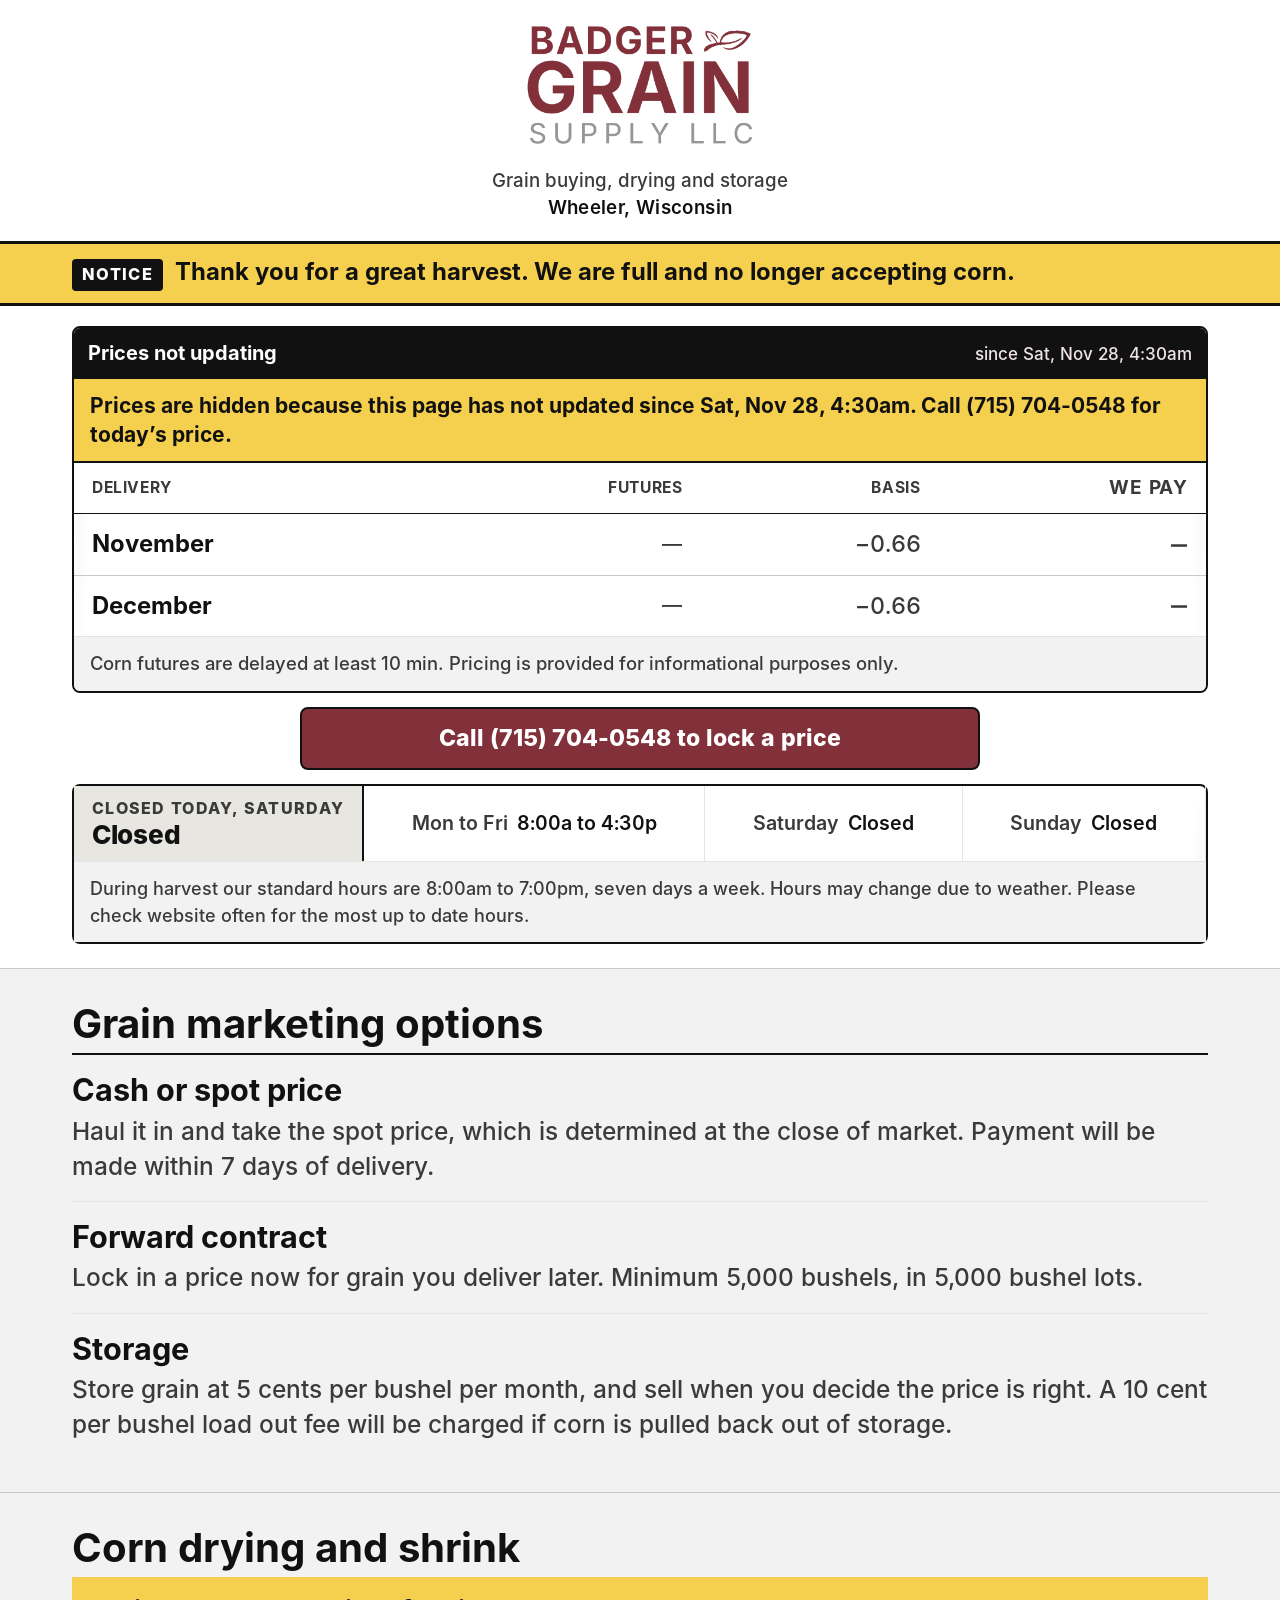
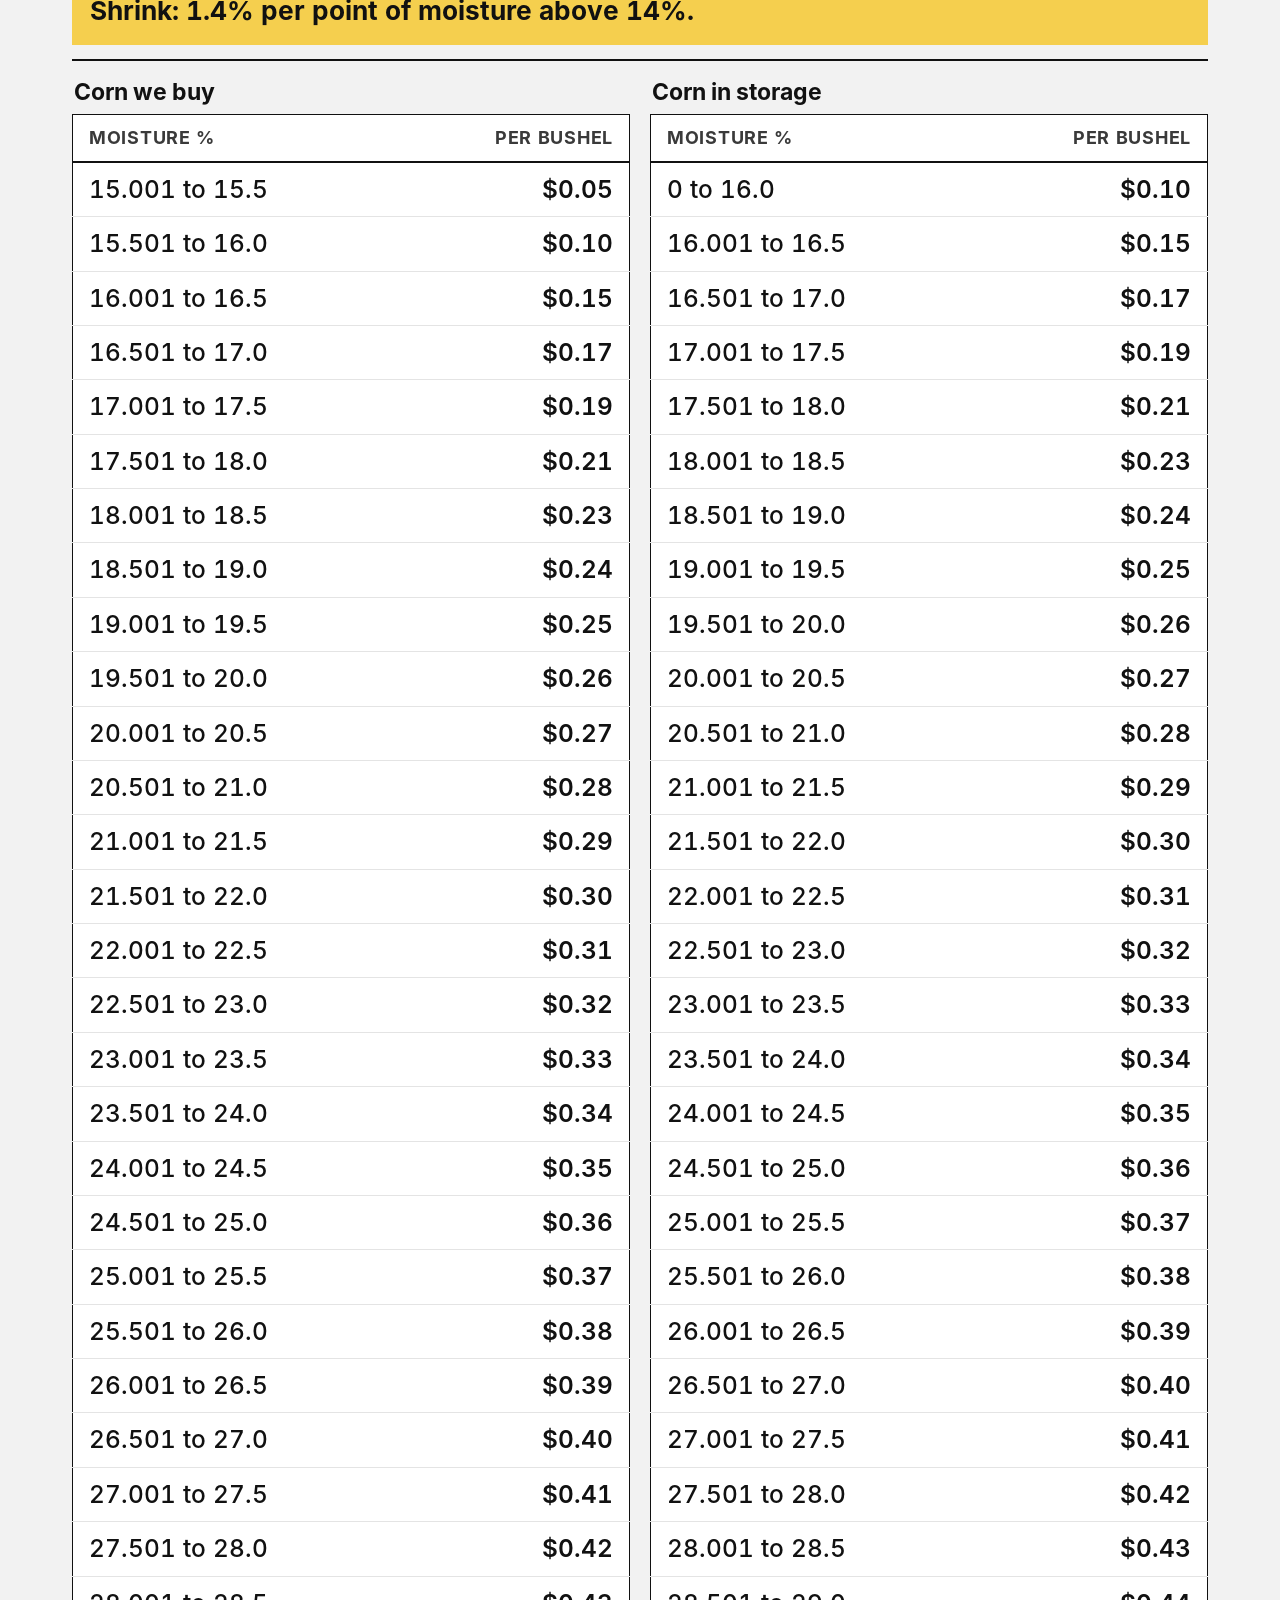
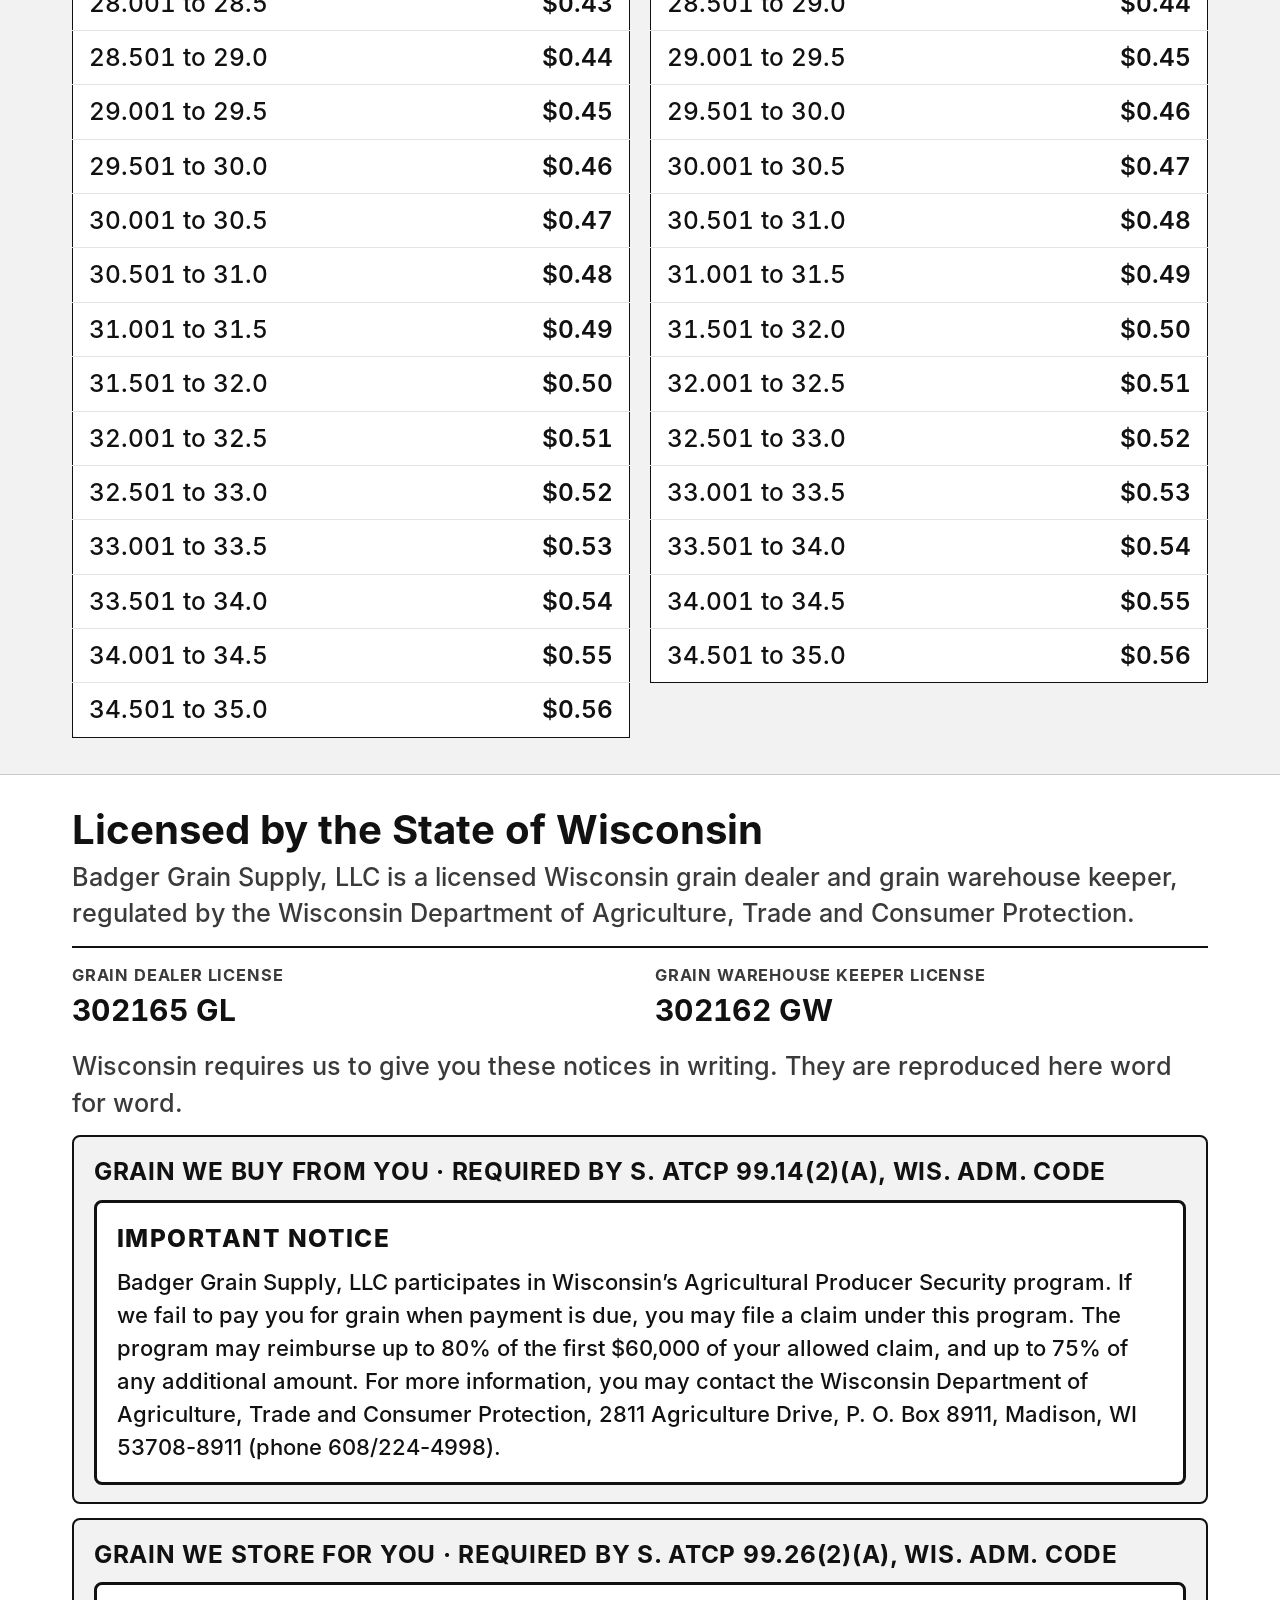
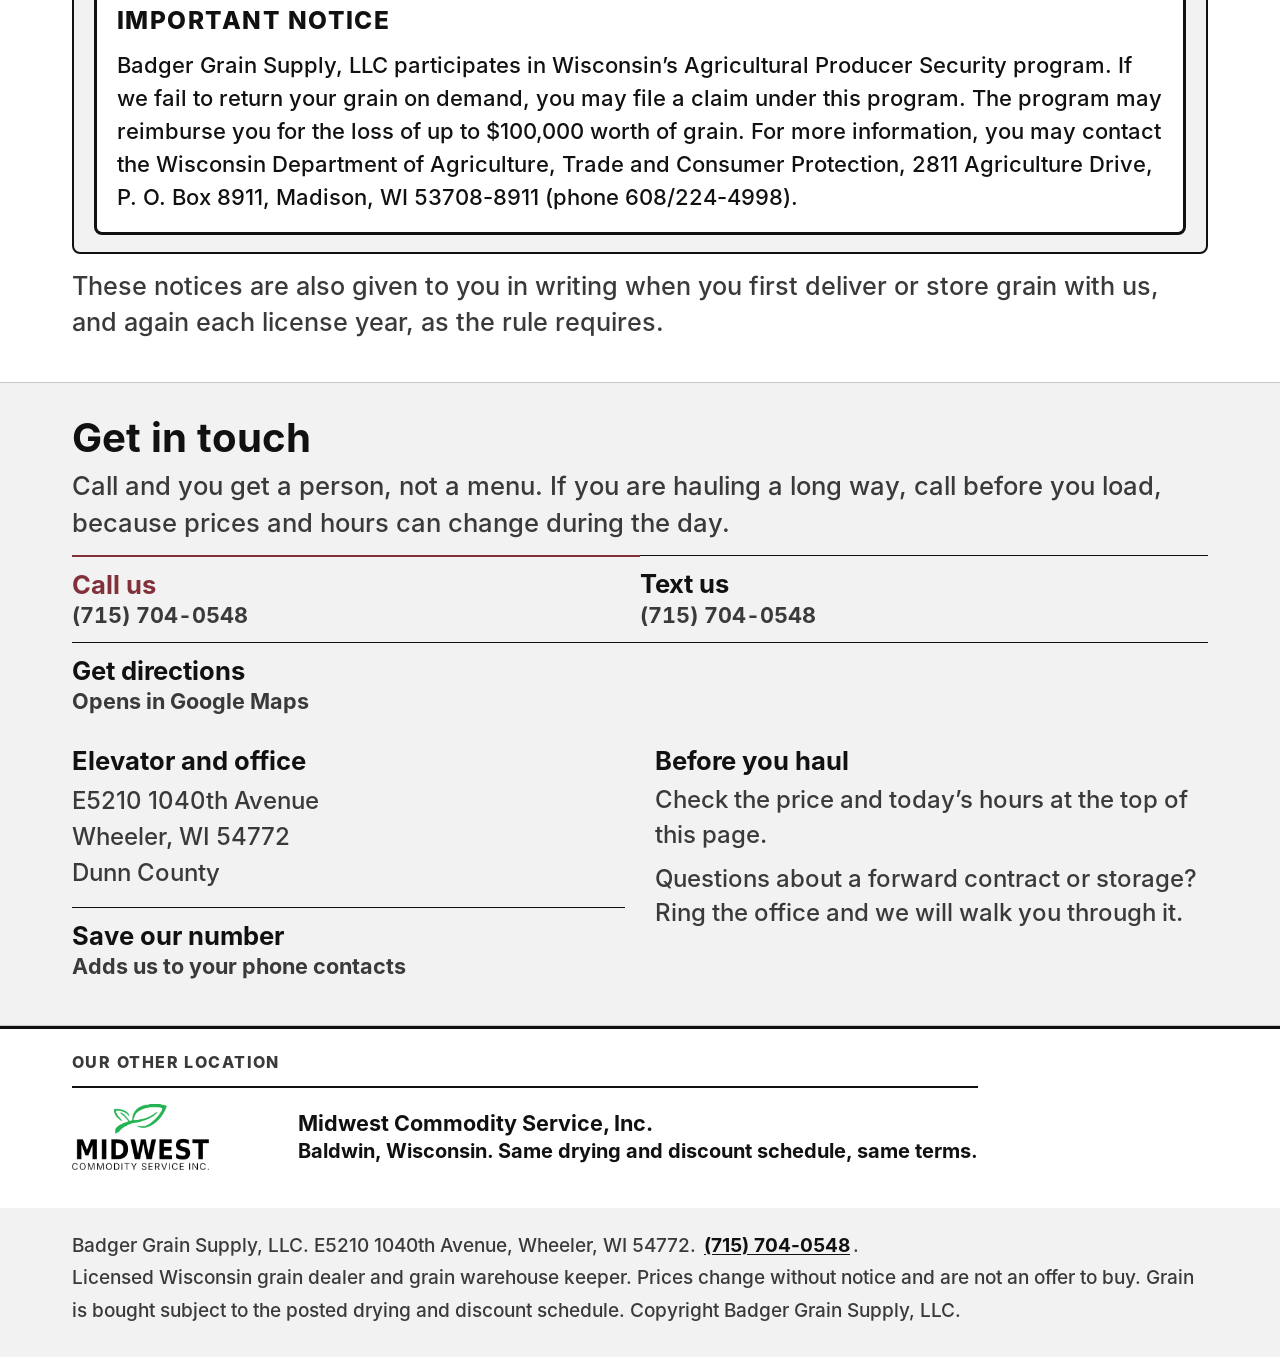
==== commit 3697f25f: "prices: 28 November 4:30am" ====
--- a/index.html
+++ b/index.html
@@ -104,7 +104,7 @@
 
     <div class="pricecol" id="prices">
       <div class="panel">
-      <div class="hd">Prices paid today<span class="as">as of Saturday, November 28, 4:20am</span></div>
+      <div class="hd">Prices paid today<span class="as">as of Saturday, November 28, 4:30am</span></div>
       <table class="bids">
         <caption class="sr-only">Cash corn bids by delivery month</caption>
         <thead>
@@ -580,7 +580,7 @@
 <!-- /TODAY:js -->
 
 <!-- PRICE:meta -->
-<script type="application/json" id="price-meta">{"builtFrom":"2026-11-28T10:20:16.361Z"}</script>
+<script type="application/json" id="price-meta">{"builtFrom":"2026-11-28T10:30:24.644Z"}</script>
 <!-- /PRICE:meta -->
 <!-- PRICE:stale -->
 <script>
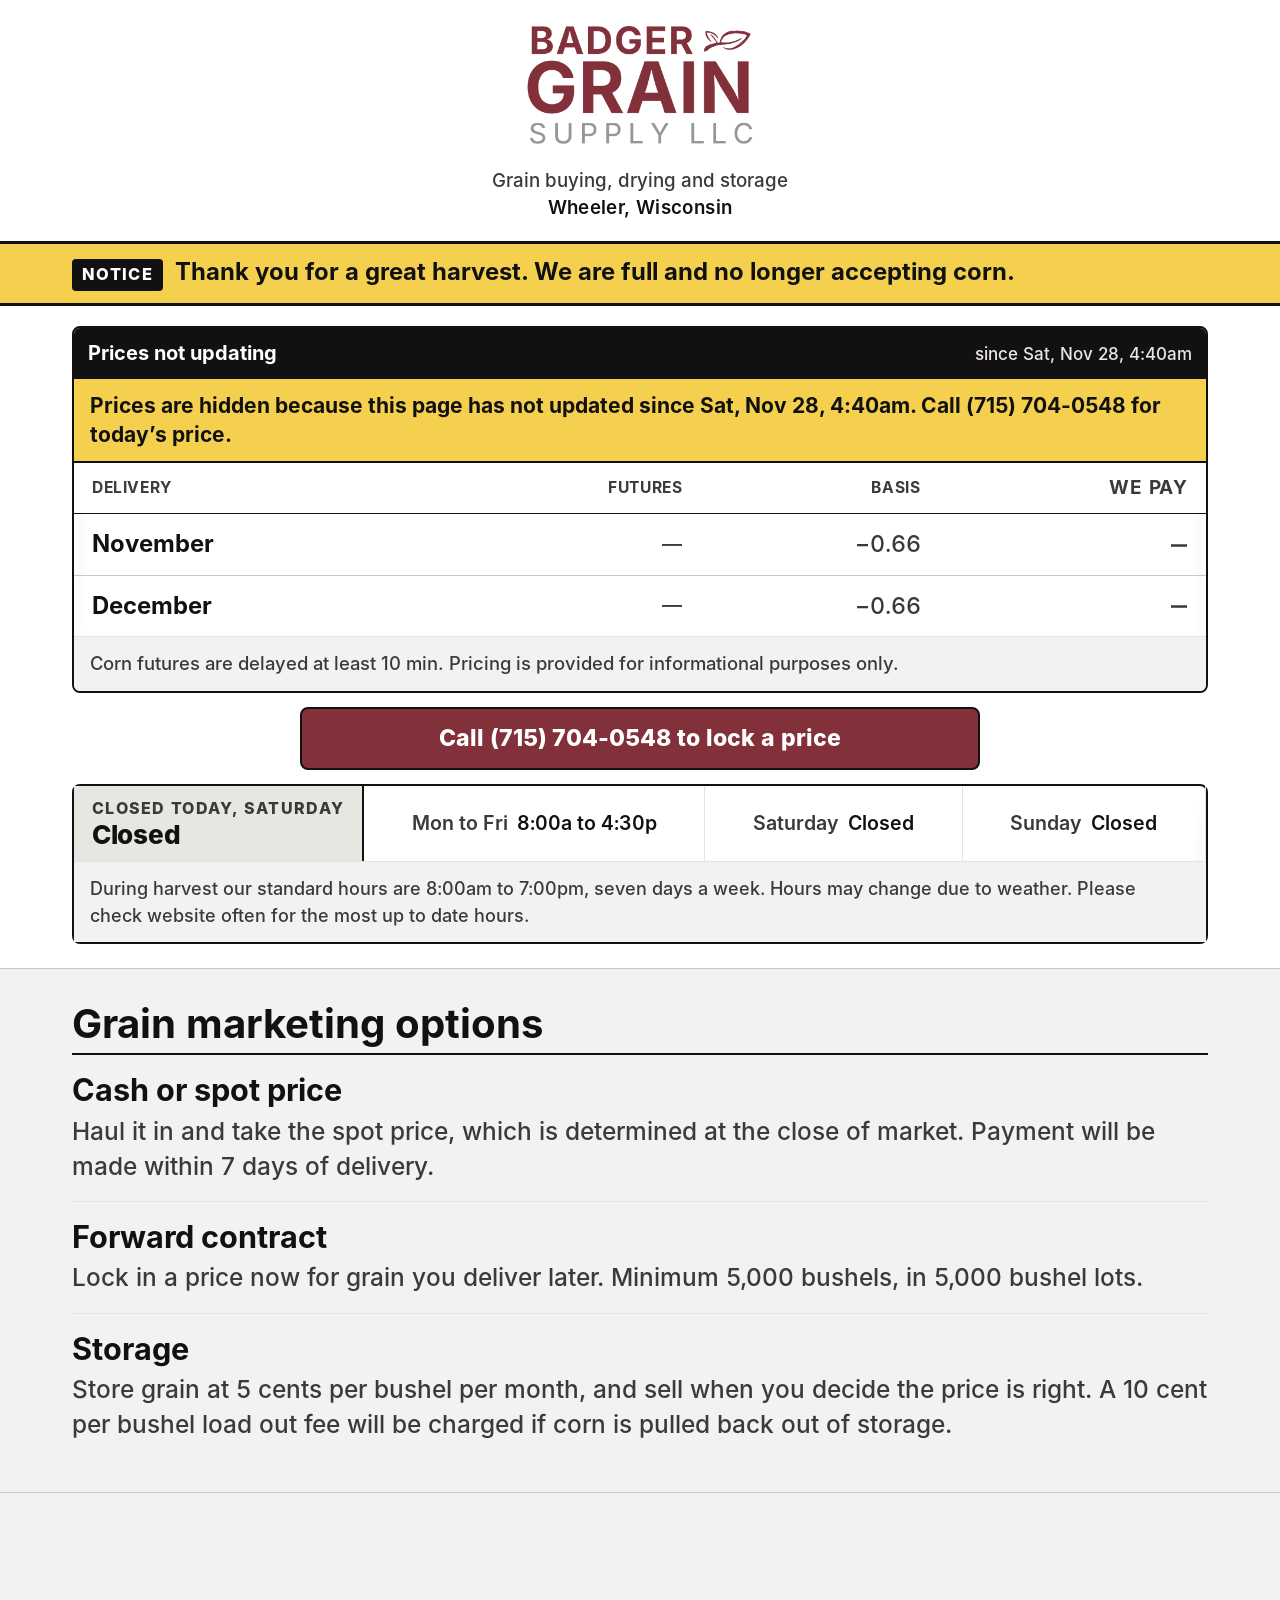
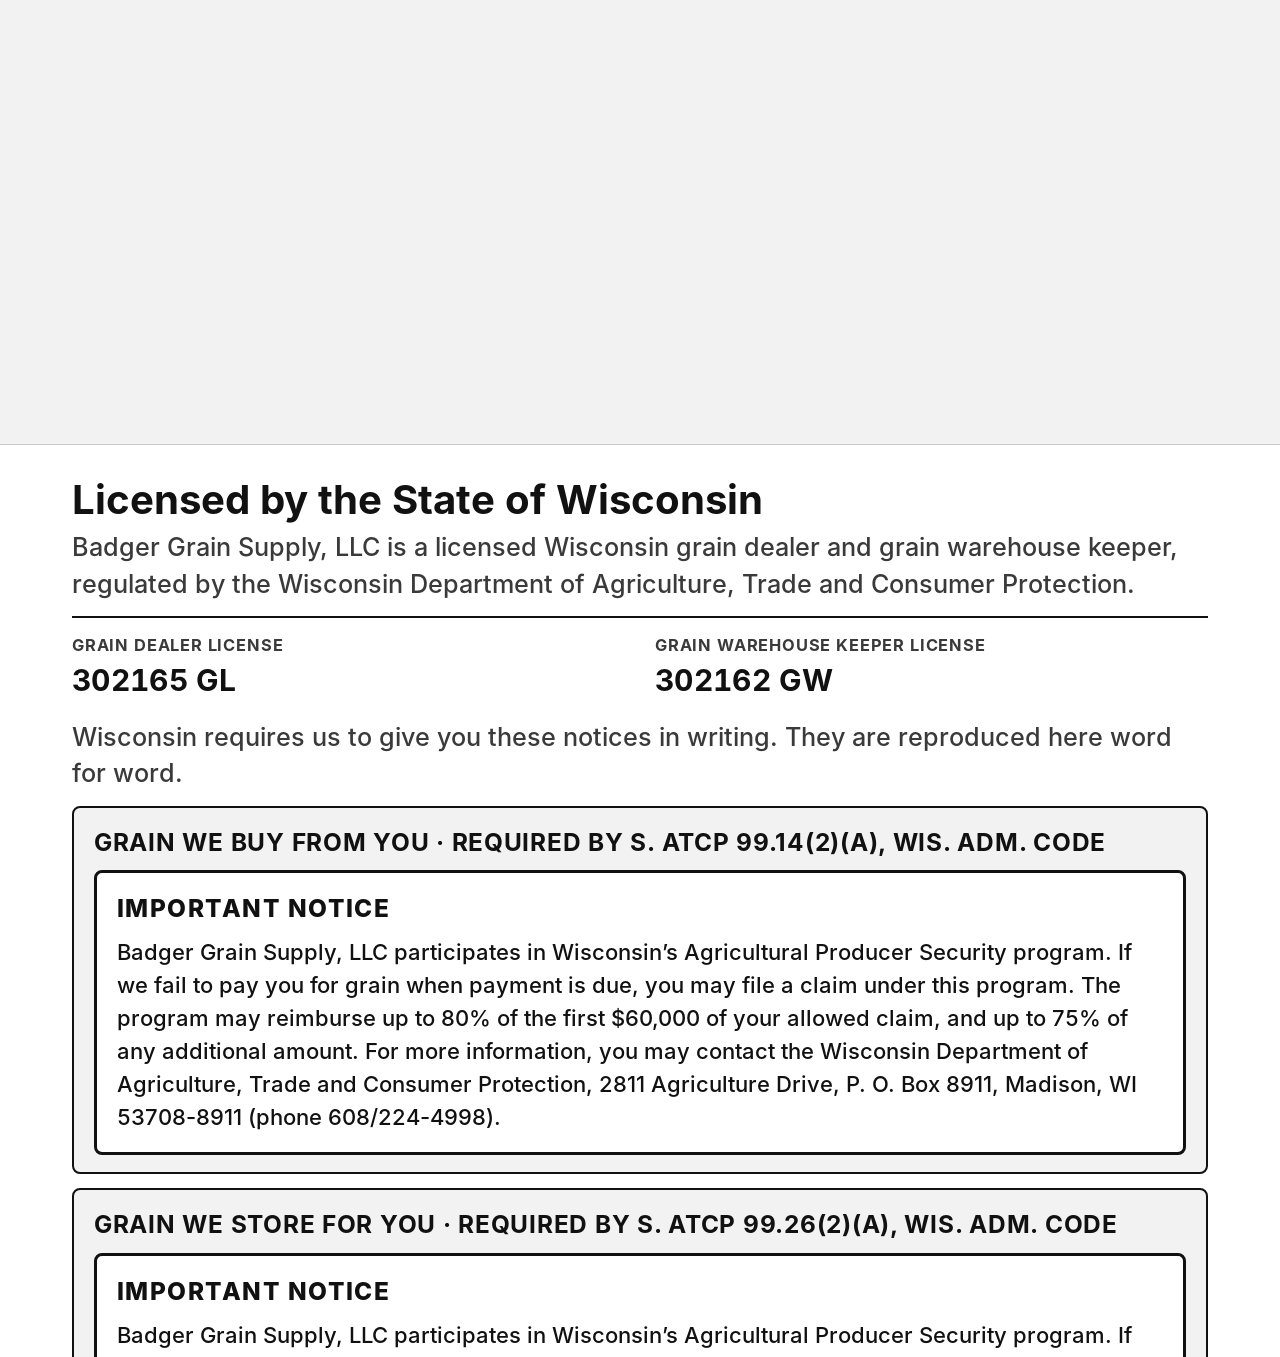
==== commit 77601f49: "prices: 28 November 4:40am" ====
--- a/index.html
+++ b/index.html
@@ -104,7 +104,7 @@
 
     <div class="pricecol" id="prices">
       <div class="panel">
-      <div class="hd">Prices paid today<span class="as">as of Saturday, November 28, 4:30am</span></div>
+      <div class="hd">Prices paid today<span class="as">as of Saturday, November 28, 4:40am</span></div>
       <table class="bids">
         <caption class="sr-only">Cash corn bids by delivery month</caption>
         <thead>
@@ -580,7 +580,7 @@
 <!-- /TODAY:js -->
 
 <!-- PRICE:meta -->
-<script type="application/json" id="price-meta">{"builtFrom":"2026-11-28T10:30:24.644Z"}</script>
+<script type="application/json" id="price-meta">{"builtFrom":"2026-11-28T10:40:17.005Z"}</script>
 <!-- /PRICE:meta -->
 <!-- PRICE:stale -->
 <script>
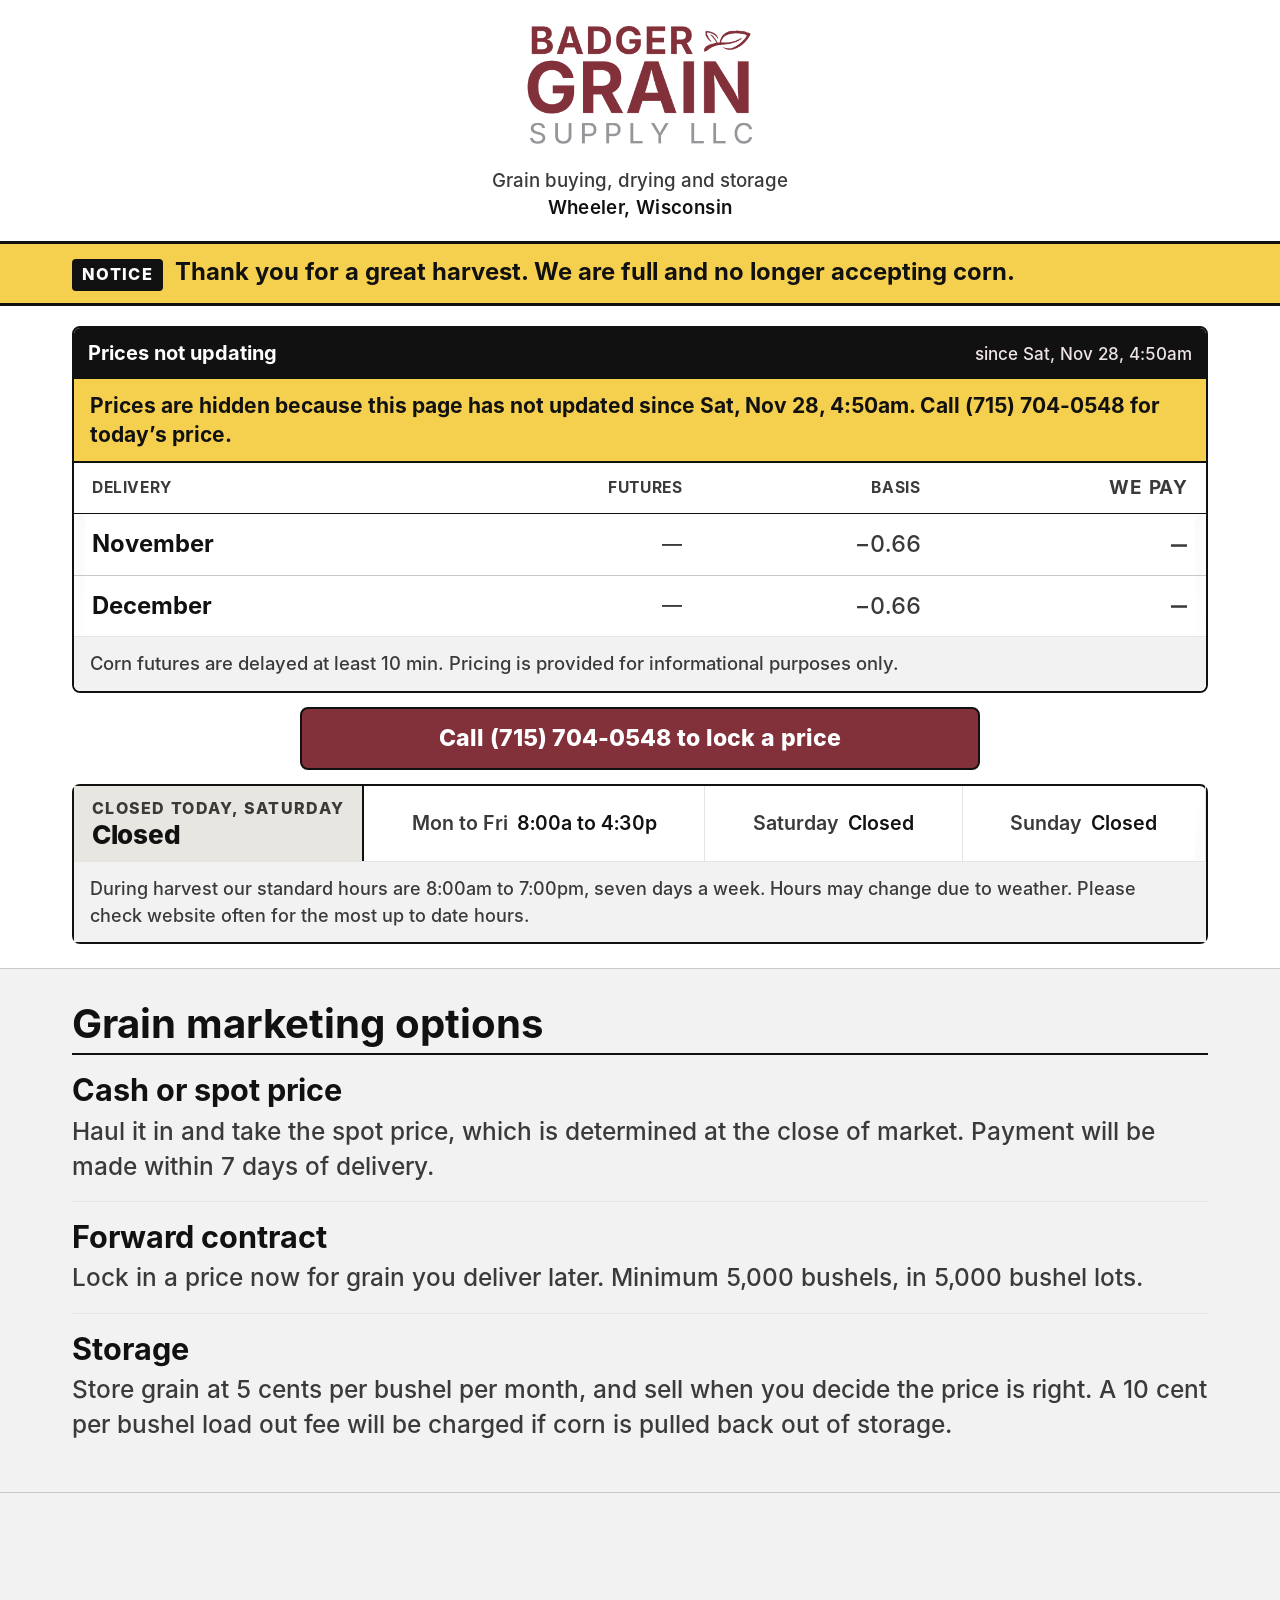
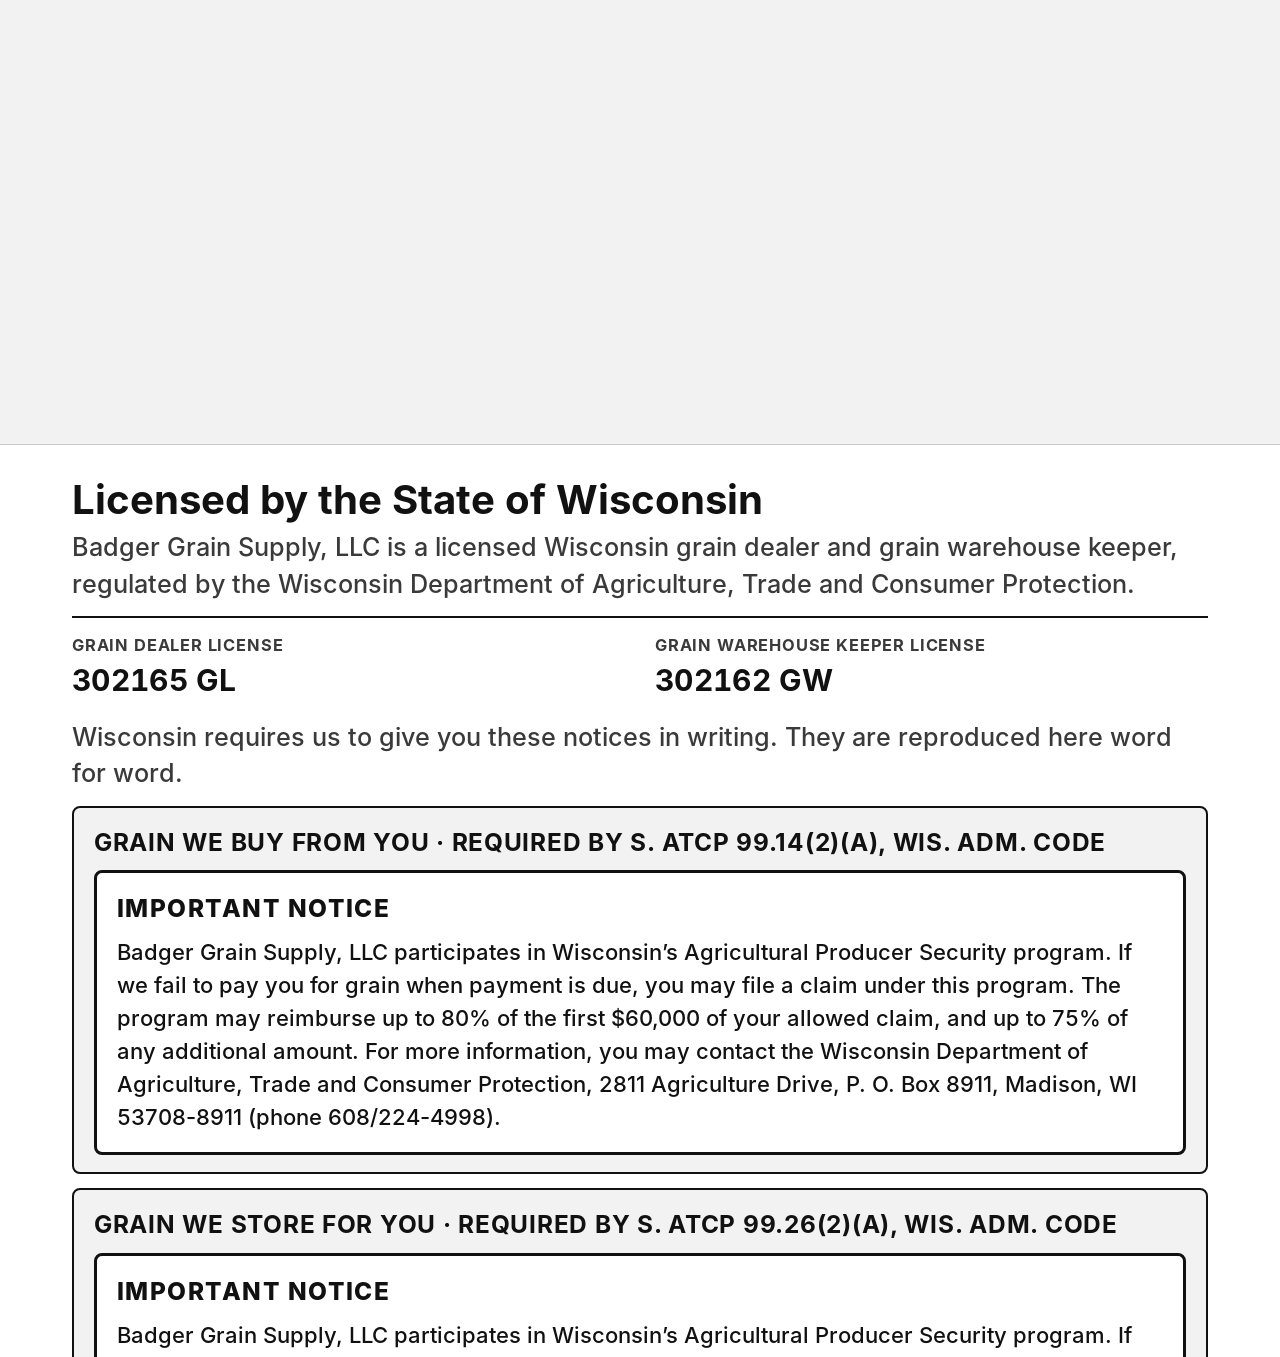
==== commit 5e434c40: "prices: 28 November 4:50am" ====
--- a/index.html
+++ b/index.html
@@ -104,7 +104,7 @@
 
     <div class="pricecol" id="prices">
       <div class="panel">
-      <div class="hd">Prices paid today<span class="as">as of Saturday, November 28, 4:40am</span></div>
+      <div class="hd">Prices paid today<span class="as">as of Saturday, November 28, 4:50am</span></div>
       <table class="bids">
         <caption class="sr-only">Cash corn bids by delivery month</caption>
         <thead>
@@ -580,7 +580,7 @@
 <!-- /TODAY:js -->
 
 <!-- PRICE:meta -->
-<script type="application/json" id="price-meta">{"builtFrom":"2026-11-28T10:40:17.005Z"}</script>
+<script type="application/json" id="price-meta">{"builtFrom":"2026-11-28T10:50:15.477Z"}</script>
 <!-- /PRICE:meta -->
 <!-- PRICE:stale -->
 <script>
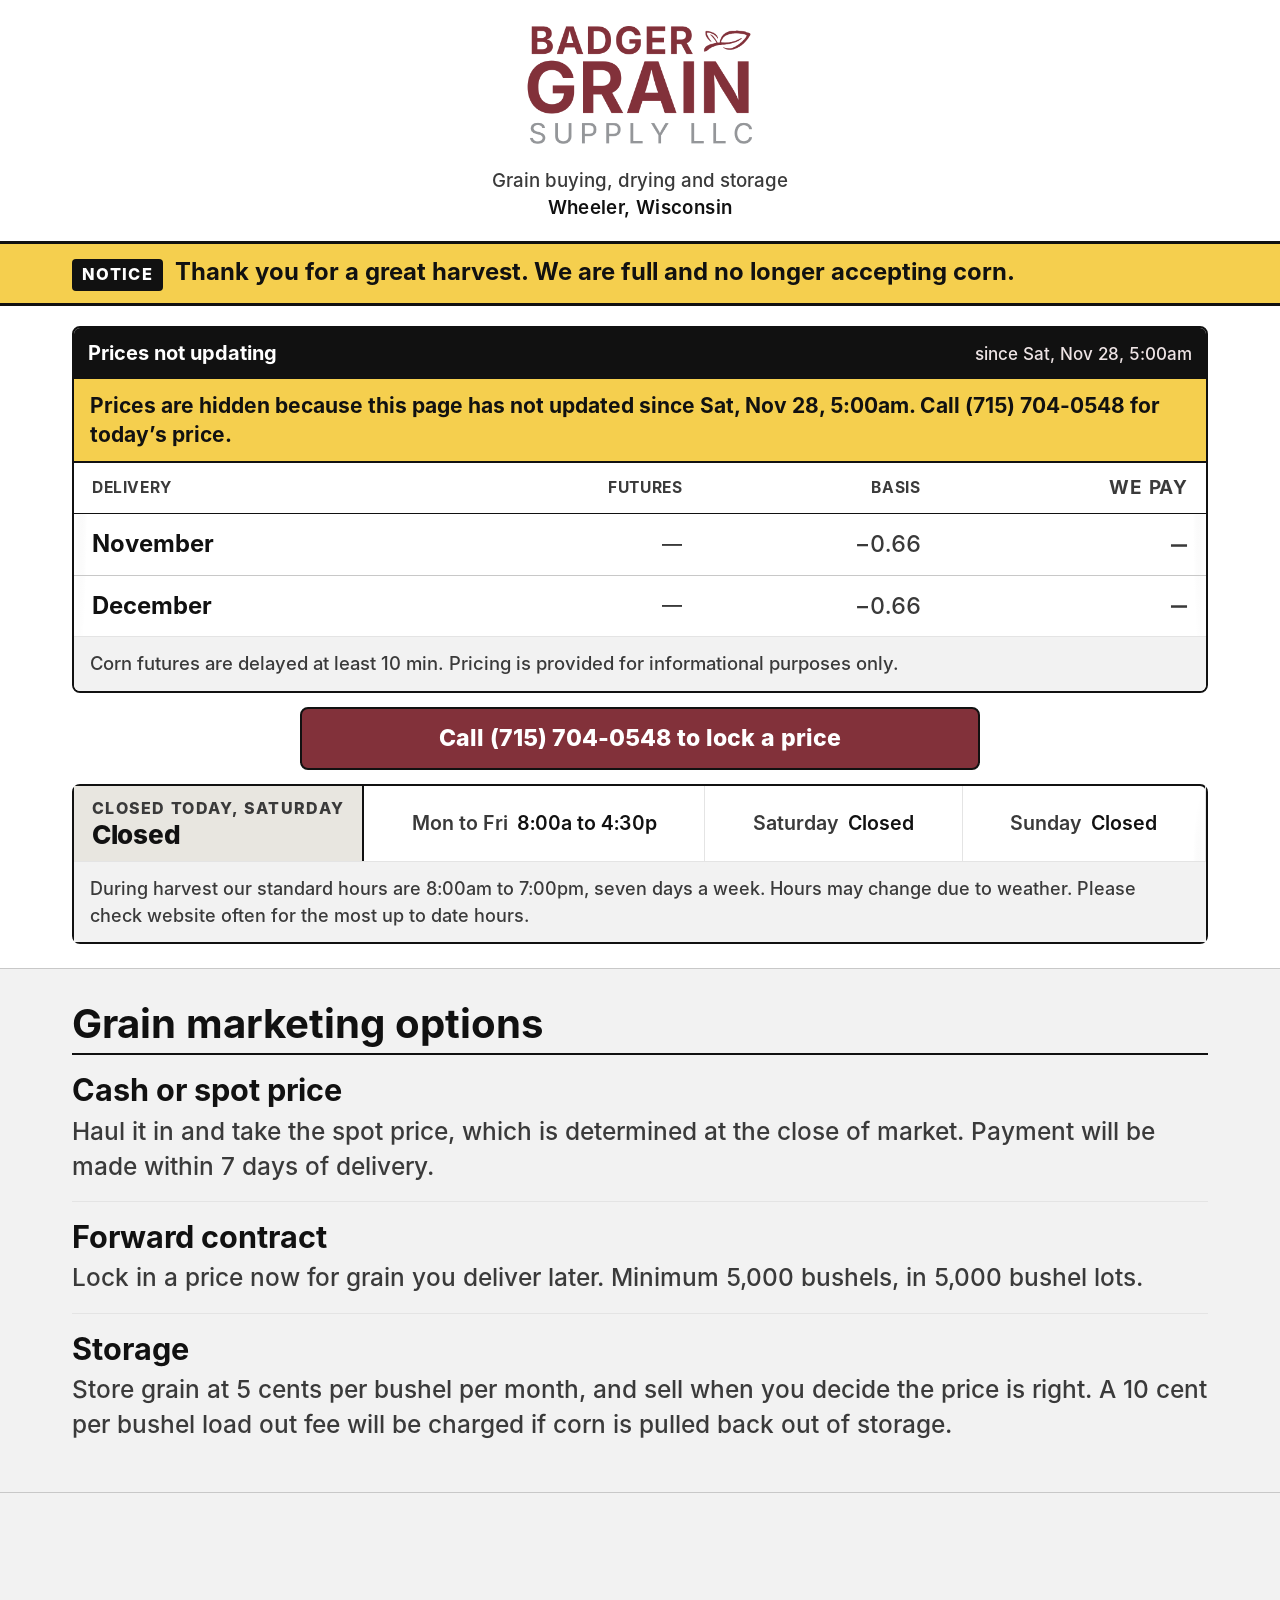
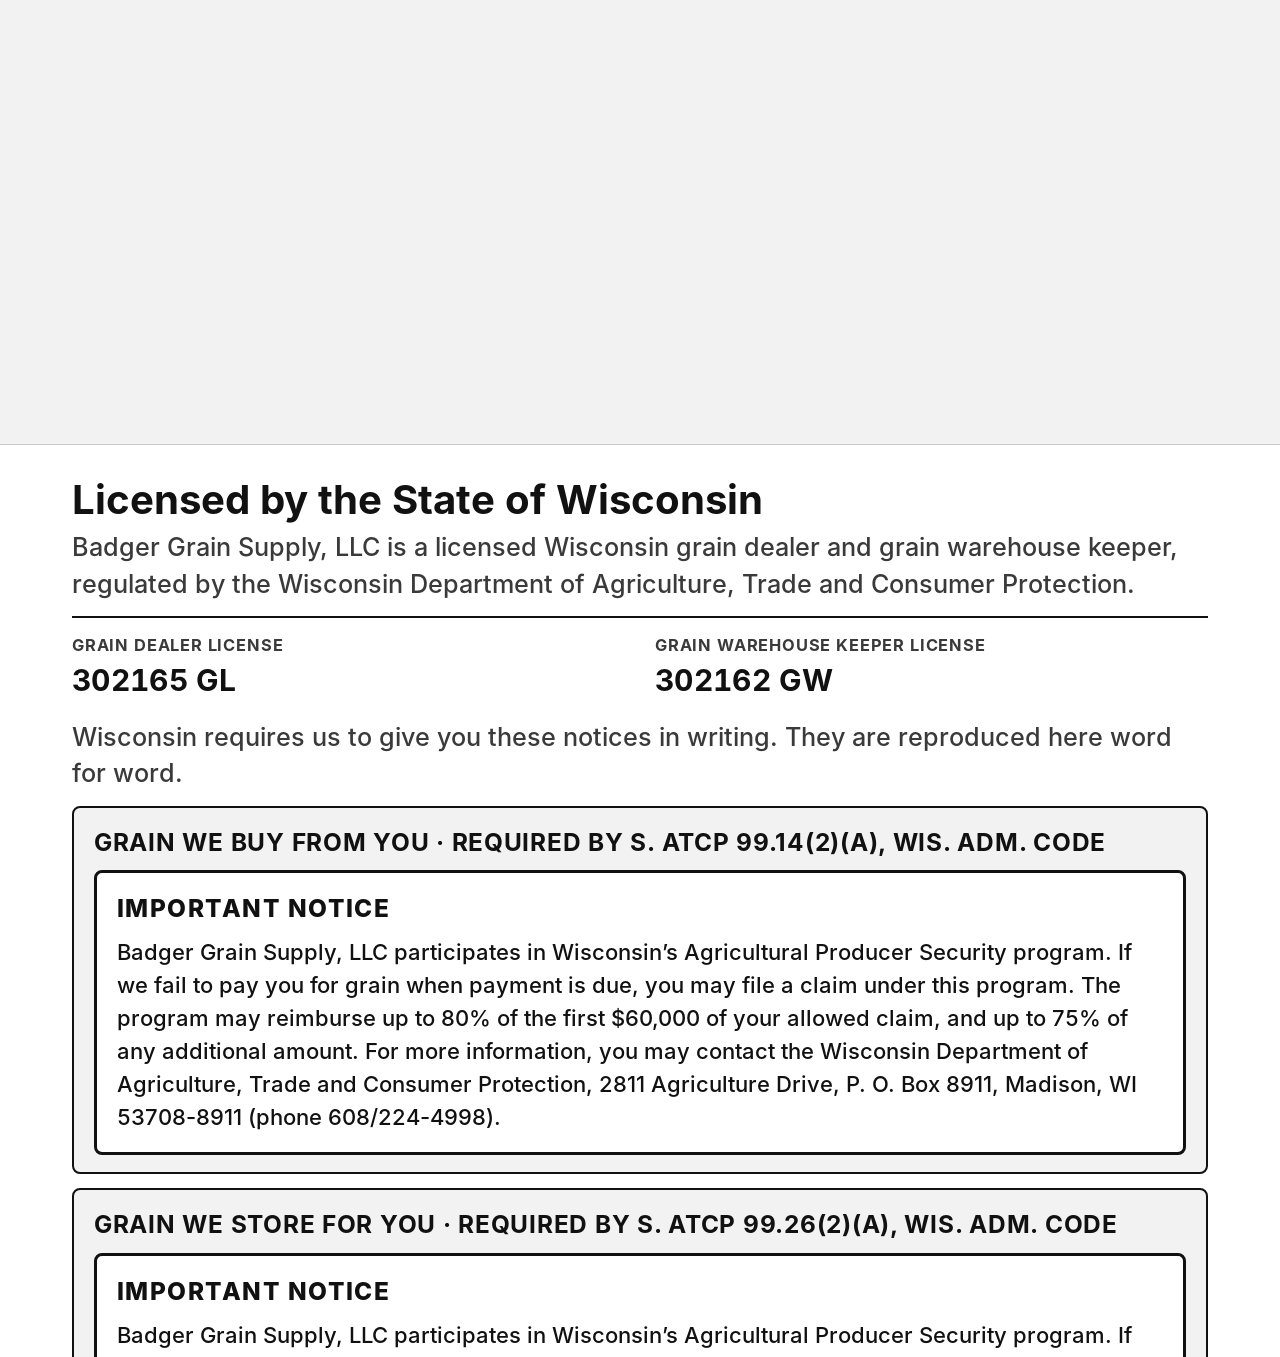
==== commit 92171032: "prices: 28 November 5:00am" ====
--- a/index.html
+++ b/index.html
@@ -104,7 +104,7 @@
 
     <div class="pricecol" id="prices">
       <div class="panel">
-      <div class="hd">Prices paid today<span class="as">as of Saturday, November 28, 4:50am</span></div>
+      <div class="hd">Prices paid today<span class="as">as of Saturday, November 28, 5:00am</span></div>
       <table class="bids">
         <caption class="sr-only">Cash corn bids by delivery month</caption>
         <thead>
@@ -580,7 +580,7 @@
 <!-- /TODAY:js -->
 
 <!-- PRICE:meta -->
-<script type="application/json" id="price-meta">{"builtFrom":"2026-11-28T10:50:15.477Z"}</script>
+<script type="application/json" id="price-meta">{"builtFrom":"2026-11-28T11:00:24.474Z"}</script>
 <!-- /PRICE:meta -->
 <!-- PRICE:stale -->
 <script>
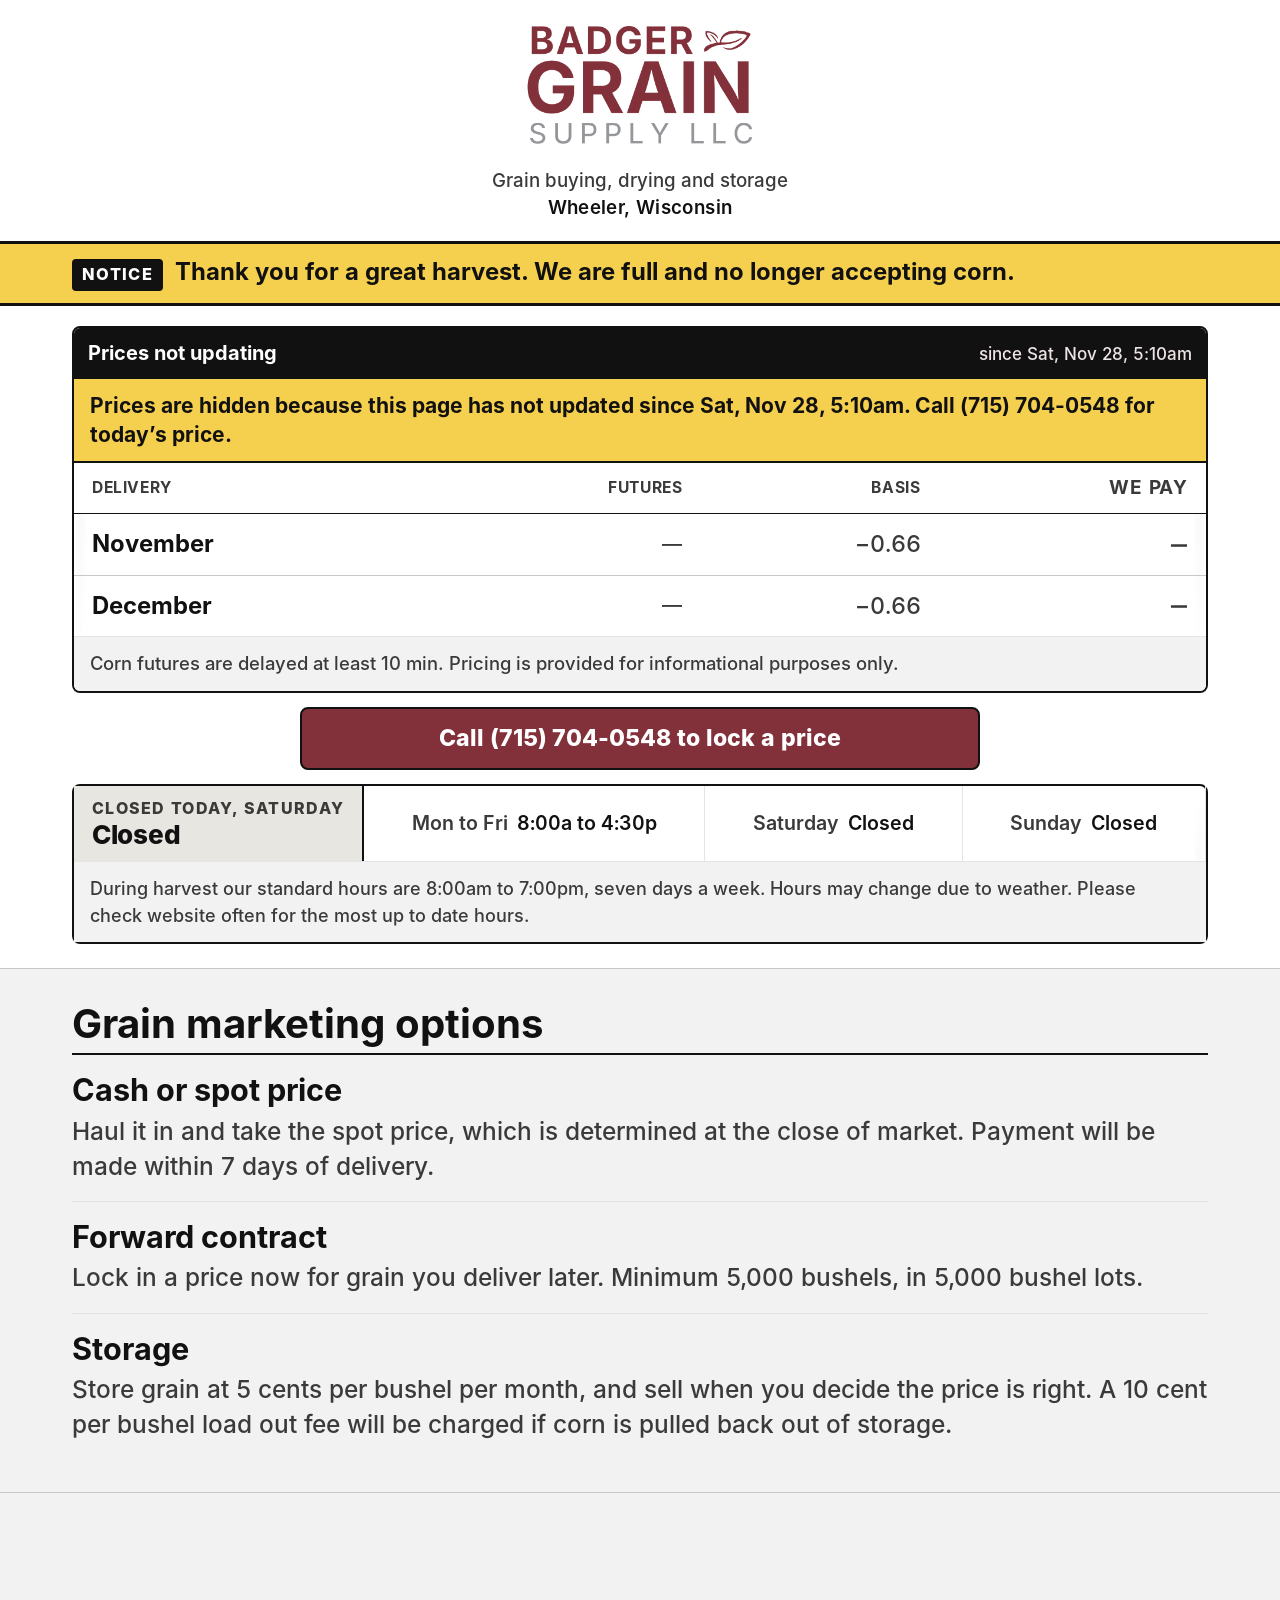
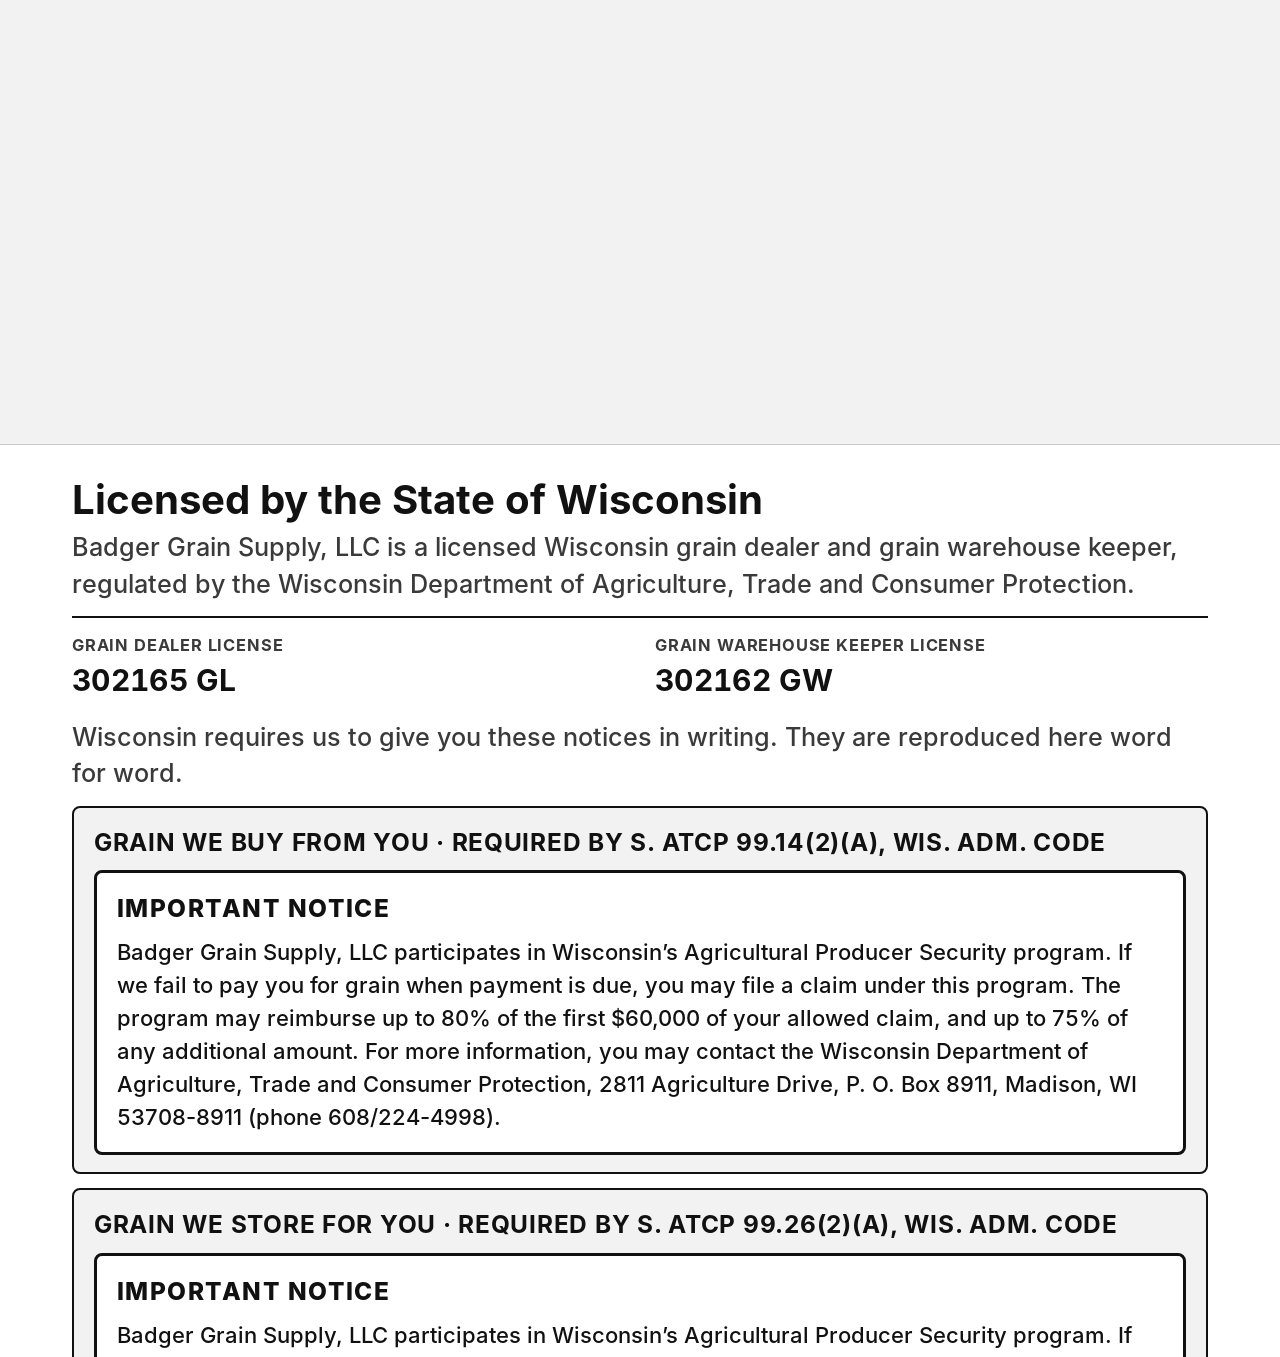
==== commit b46ab559: "prices: 28 November 5:10am" ====
--- a/index.html
+++ b/index.html
@@ -104,7 +104,7 @@
 
     <div class="pricecol" id="prices">
       <div class="panel">
-      <div class="hd">Prices paid today<span class="as">as of Saturday, November 28, 5:00am</span></div>
+      <div class="hd">Prices paid today<span class="as">as of Saturday, November 28, 5:10am</span></div>
       <table class="bids">
         <caption class="sr-only">Cash corn bids by delivery month</caption>
         <thead>
@@ -580,7 +580,7 @@
 <!-- /TODAY:js -->
 
 <!-- PRICE:meta -->
-<script type="application/json" id="price-meta">{"builtFrom":"2026-11-28T11:00:24.474Z"}</script>
+<script type="application/json" id="price-meta">{"builtFrom":"2026-11-28T11:10:15.283Z"}</script>
 <!-- /PRICE:meta -->
 <!-- PRICE:stale -->
 <script>
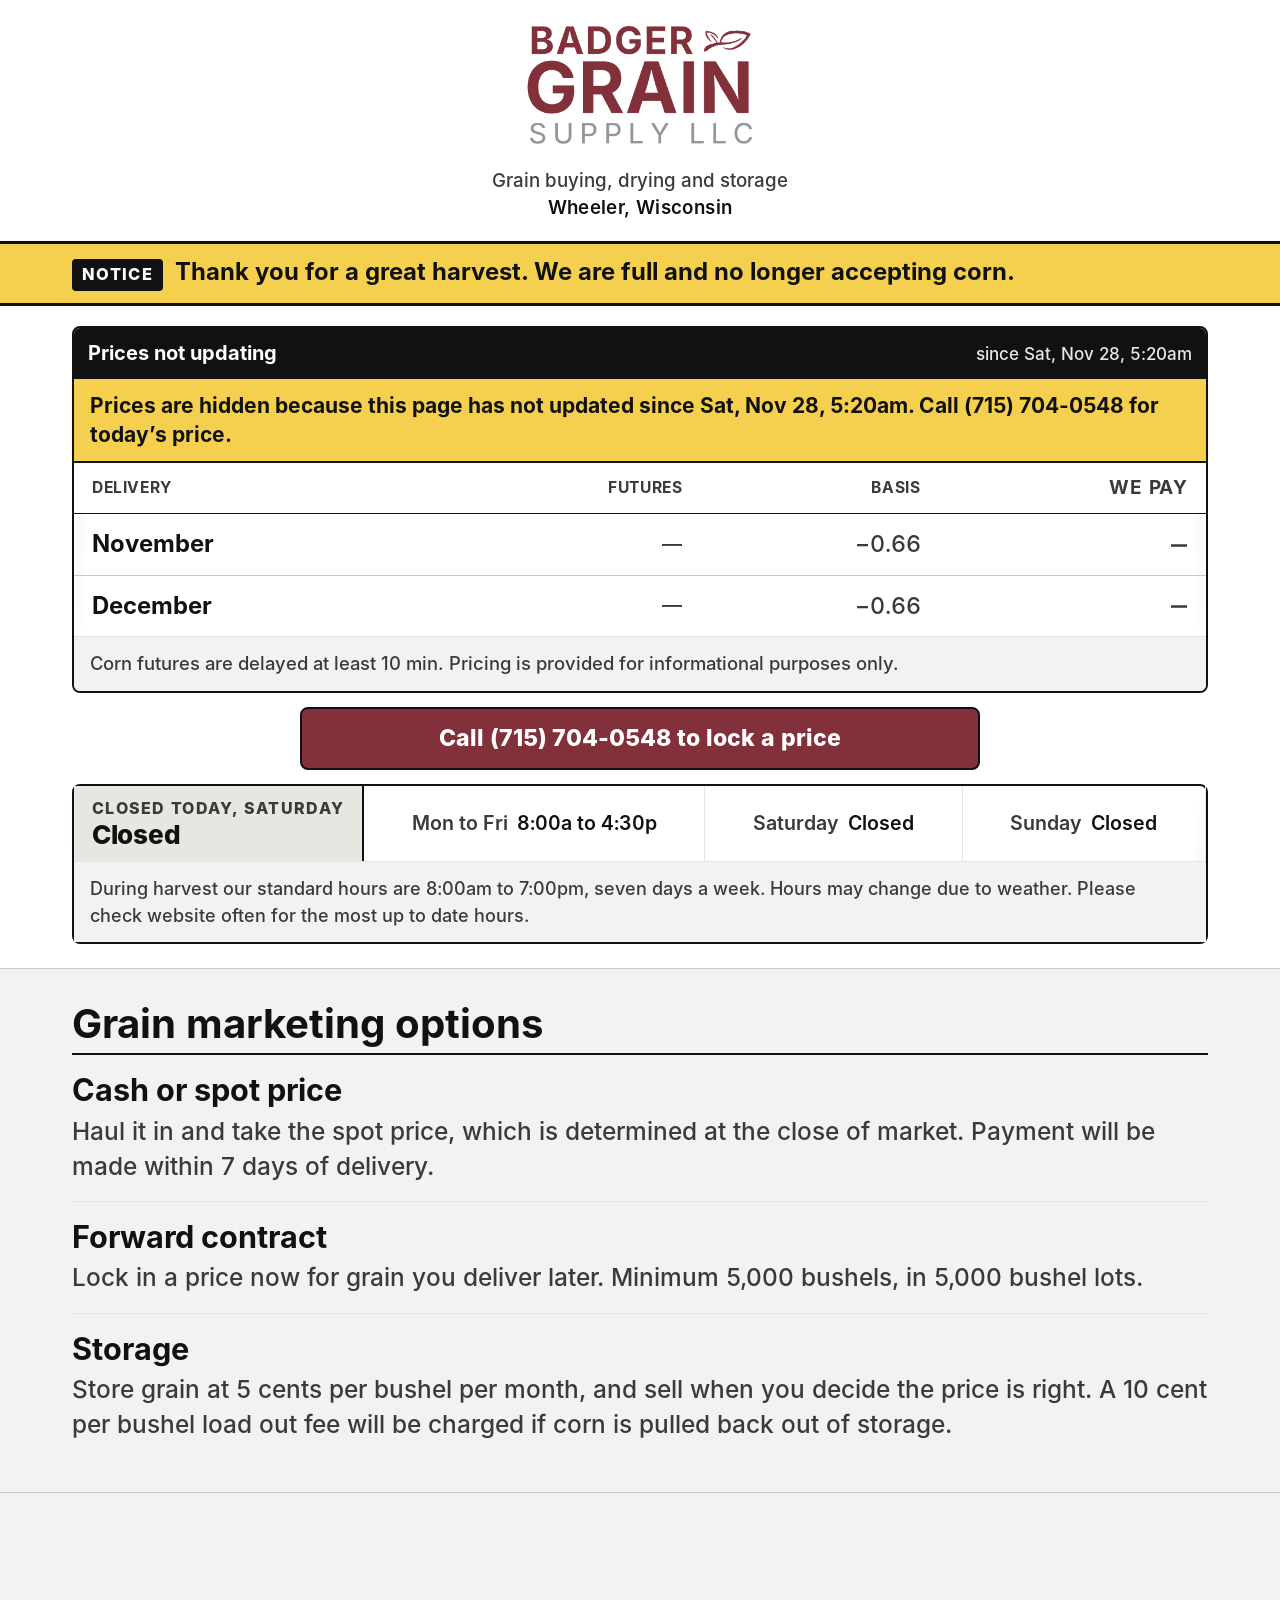
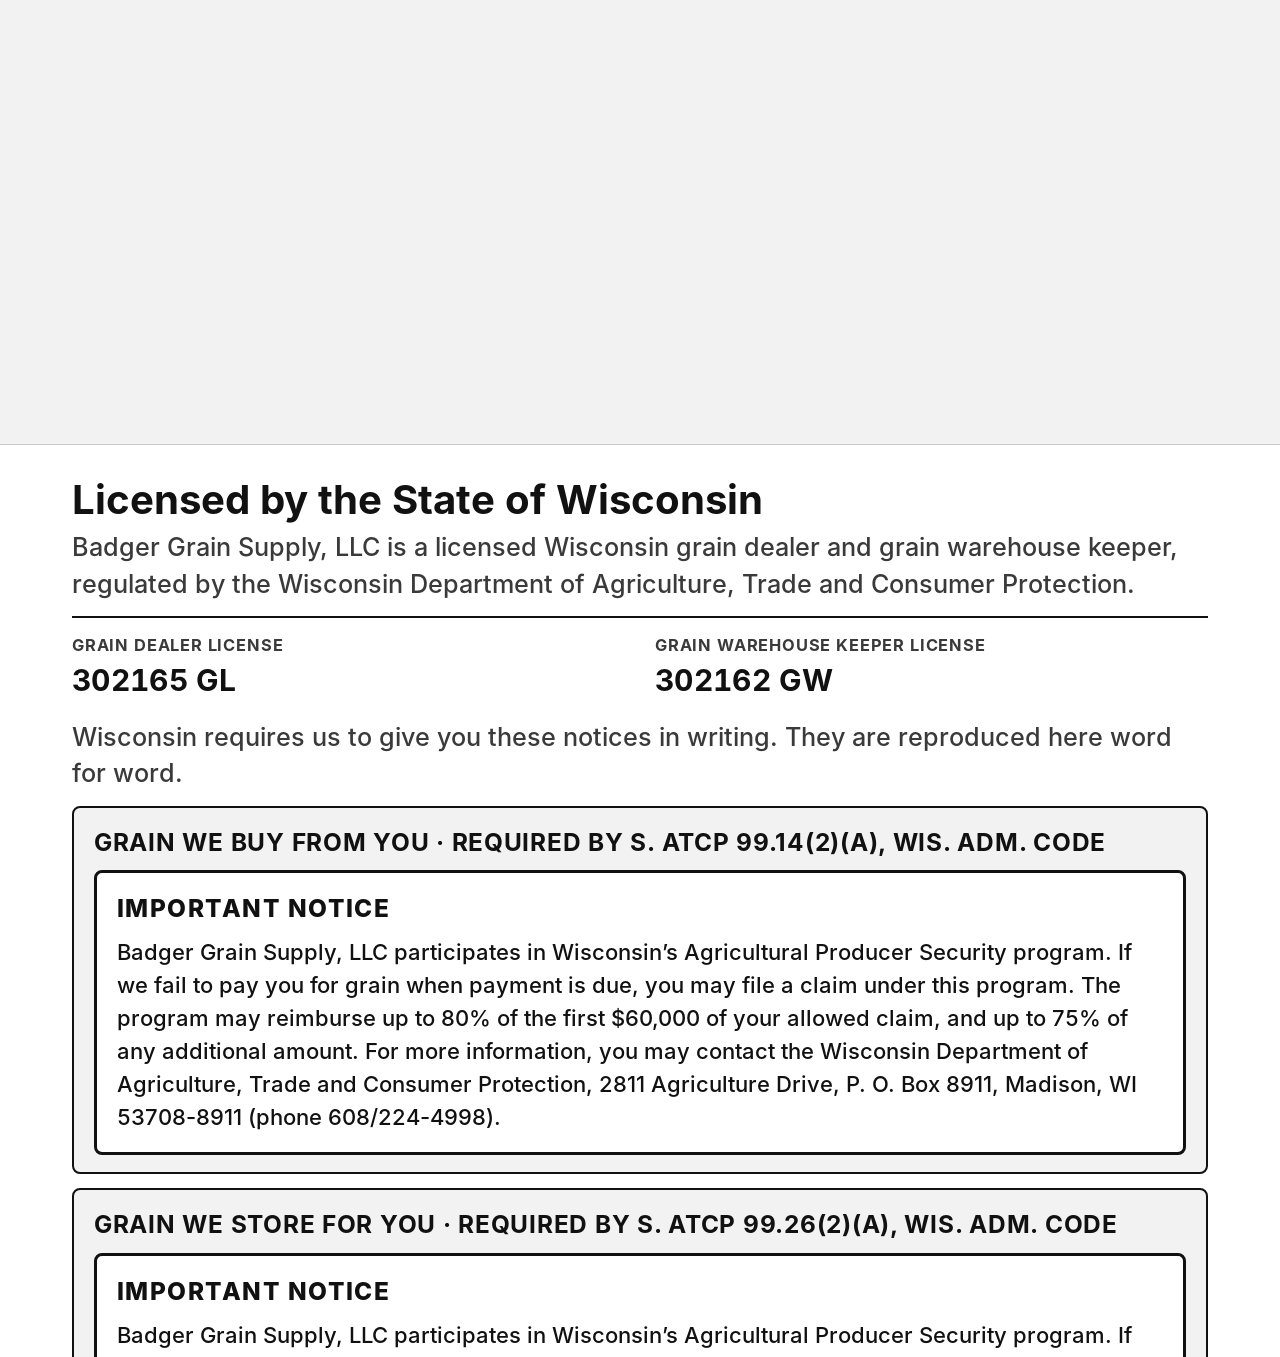
==== commit 525d26f9: "prices: 28 November 5:20am" ====
--- a/index.html
+++ b/index.html
@@ -104,7 +104,7 @@
 
     <div class="pricecol" id="prices">
       <div class="panel">
-      <div class="hd">Prices paid today<span class="as">as of Saturday, November 28, 5:10am</span></div>
+      <div class="hd">Prices paid today<span class="as">as of Saturday, November 28, 5:20am</span></div>
       <table class="bids">
         <caption class="sr-only">Cash corn bids by delivery month</caption>
         <thead>
@@ -580,7 +580,7 @@
 <!-- /TODAY:js -->
 
 <!-- PRICE:meta -->
-<script type="application/json" id="price-meta">{"builtFrom":"2026-11-28T11:10:15.283Z"}</script>
+<script type="application/json" id="price-meta">{"builtFrom":"2026-11-28T11:20:17.820Z"}</script>
 <!-- /PRICE:meta -->
 <!-- PRICE:stale -->
 <script>
